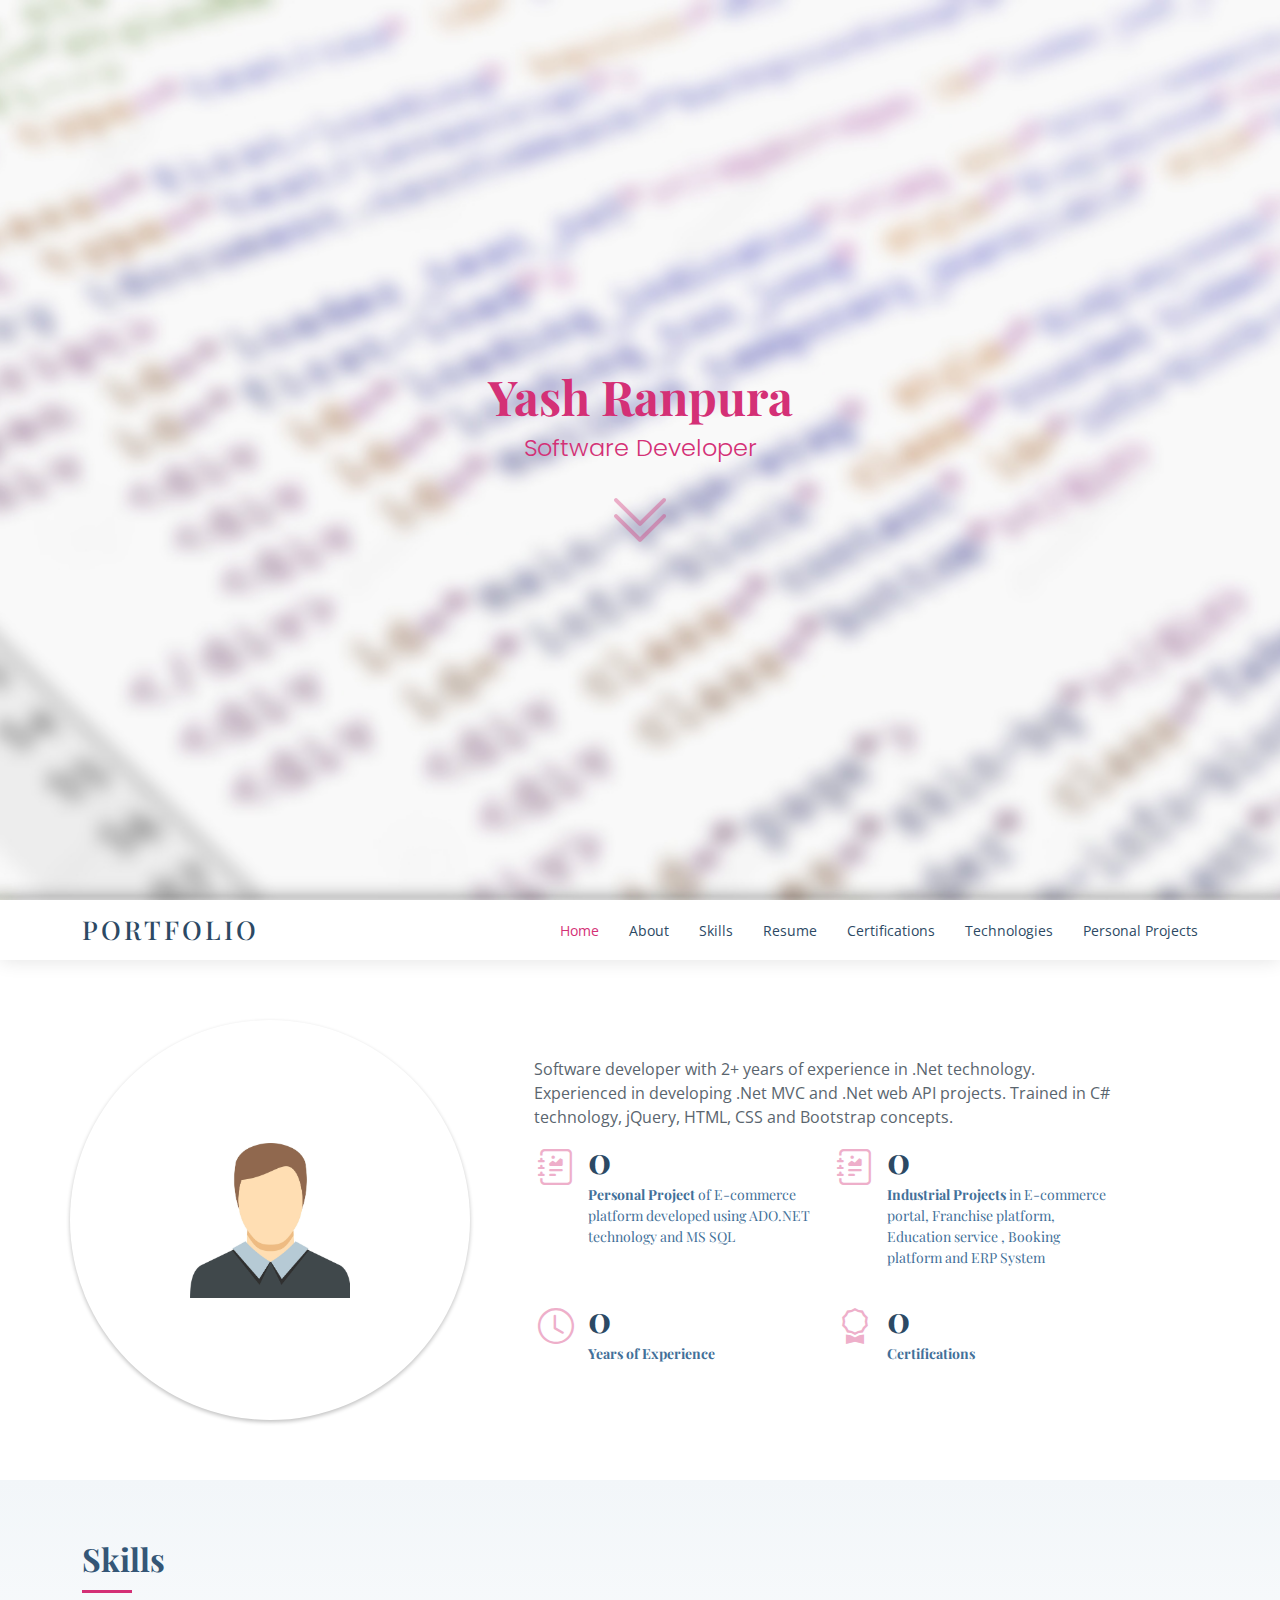
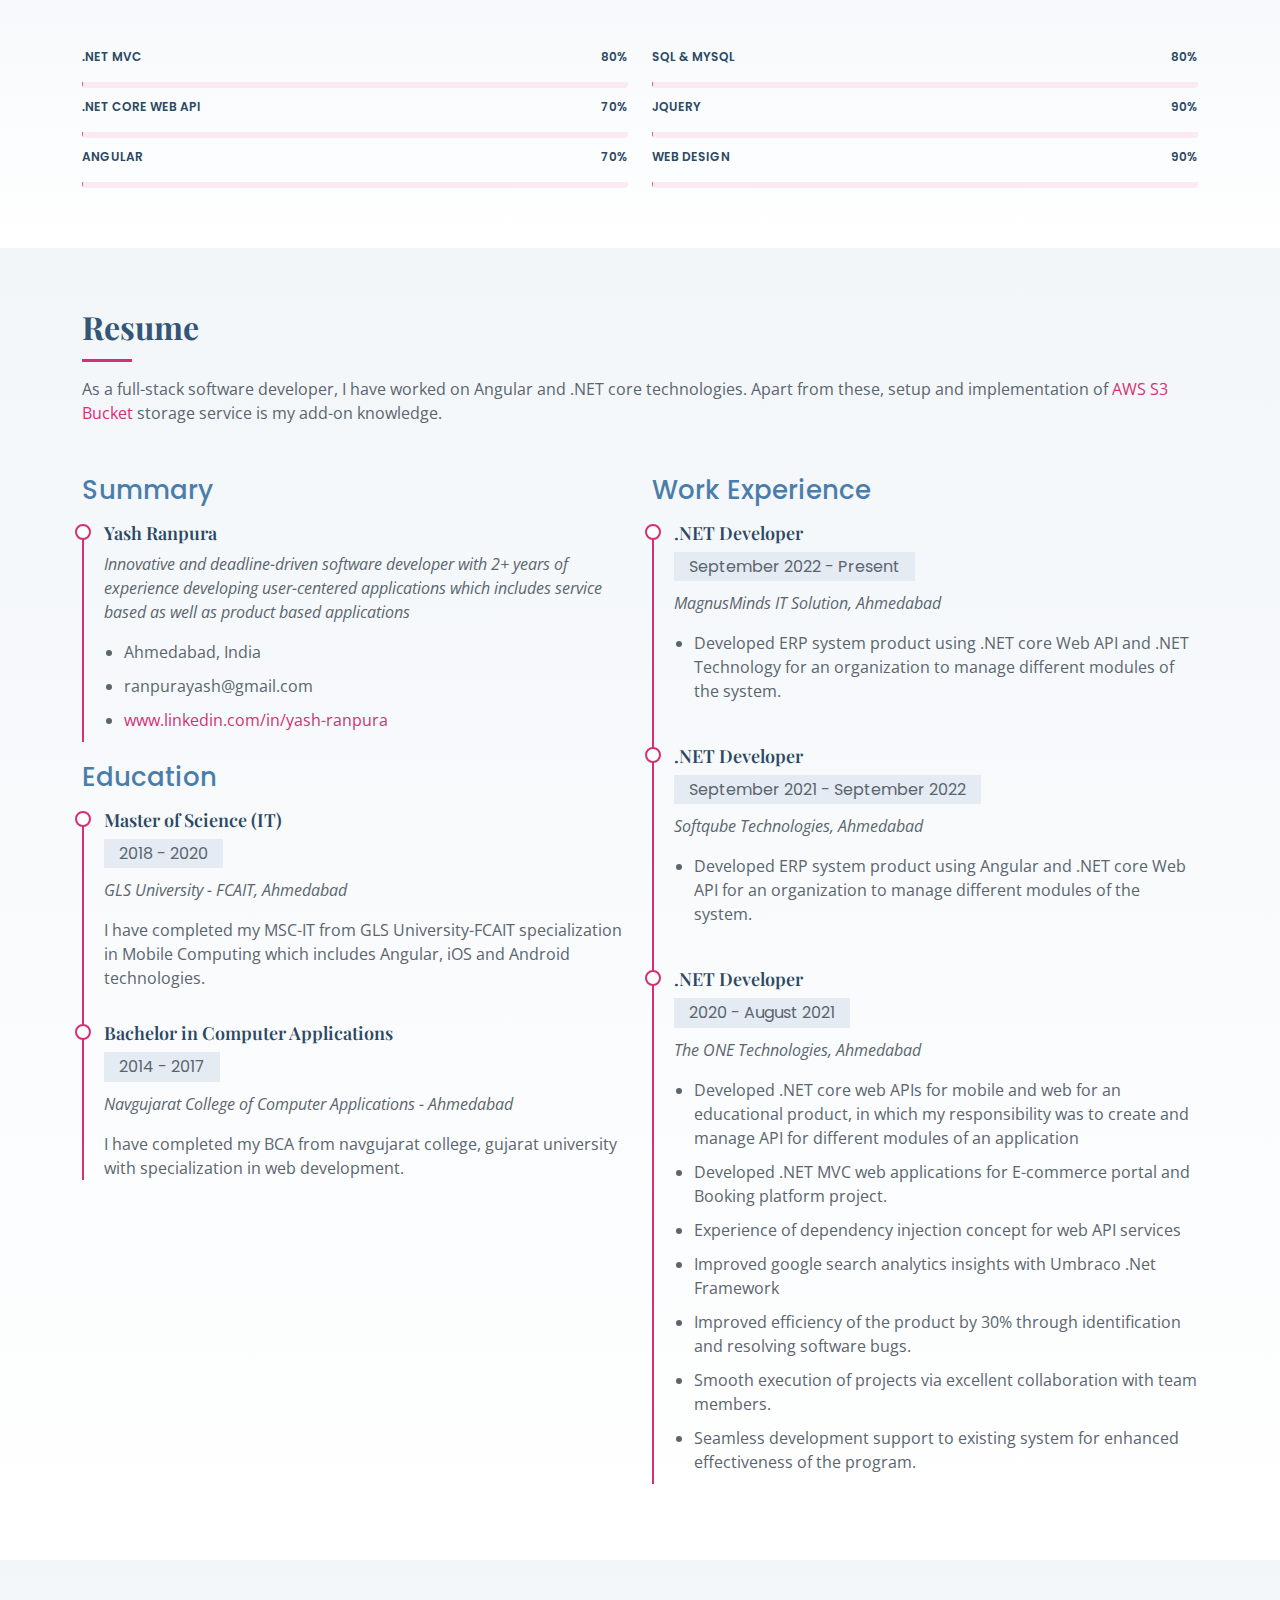
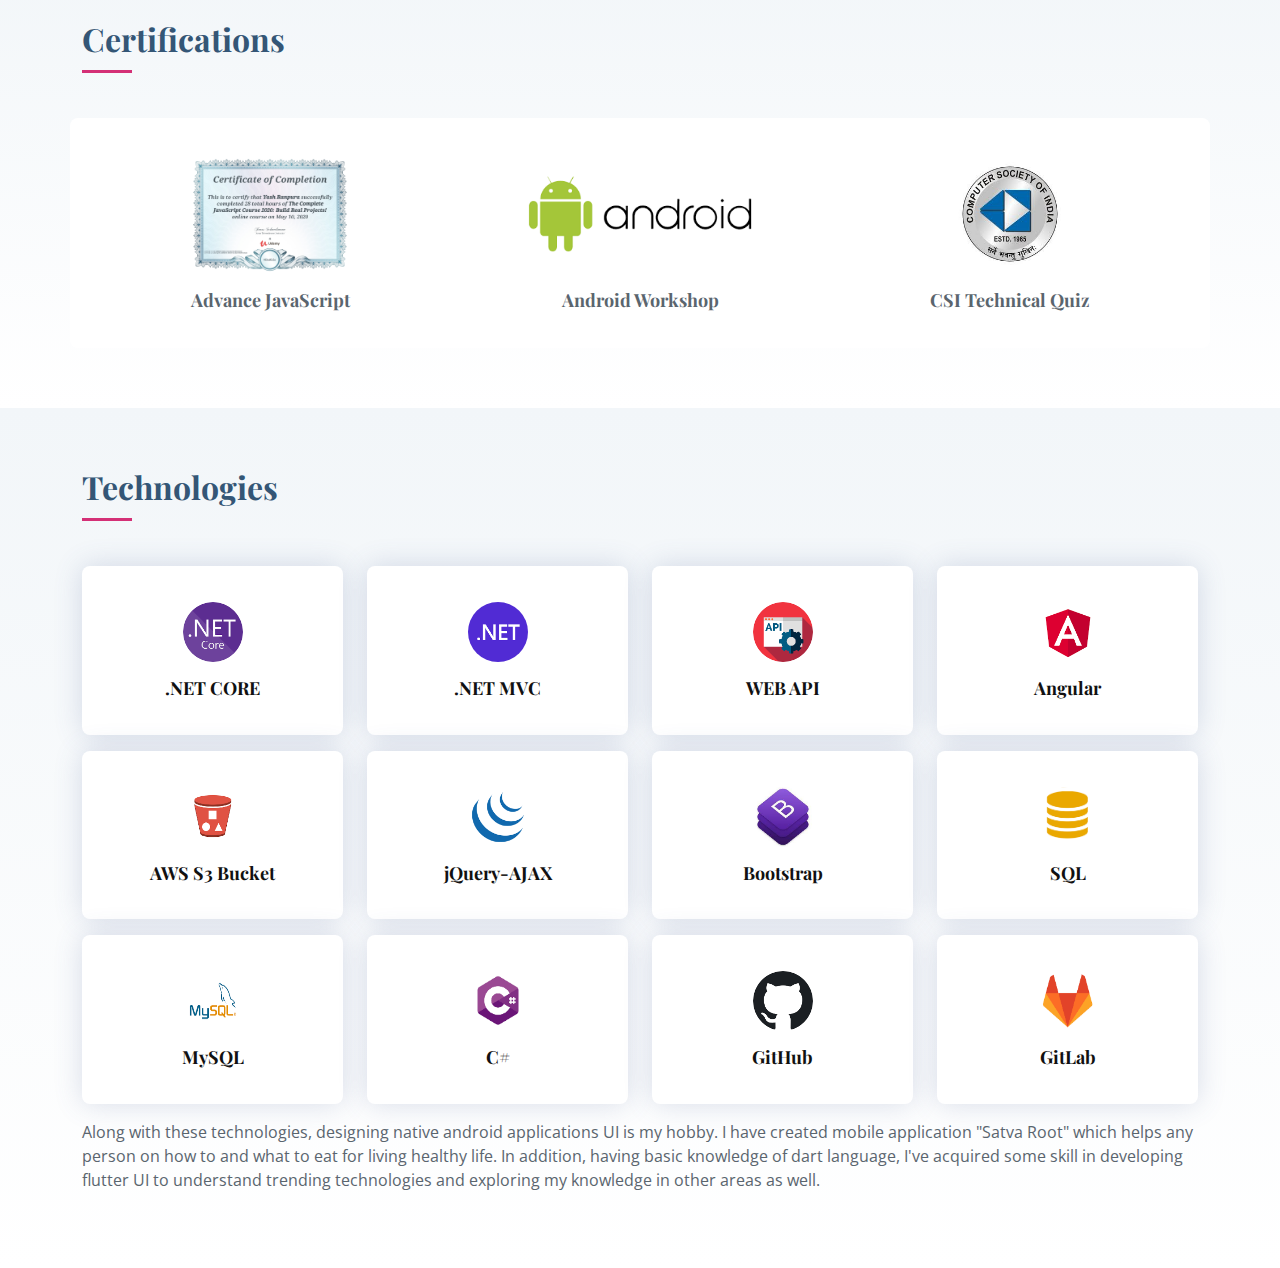
==== index.html @ 035c5293 "added alt tag" ====
<!DOCTYPE html>
<html lang="en">

<head>
  <meta charset="utf-8">
  <meta content="width=device-width, initial-scale=1.0" name="viewport">

  <title>Yash Ranpura | Software Engineer </title>
  <meta name="description" name="Yash Ranpura Portfolio">
  <meta name="keywords"
    content="yash ranpura, yash ranpura github, yash ranpura software engineer, yash ranpura linkedin, yash ranpura portfolio">

  <!-- Favicons -->
  <link href="assets/img/apple-touch-icon.png" rel="apple-touch-icon">

  <!-- Google Fonts -->
  <link
    href="https://fonts.googleapis.com/css?family=Open+Sans:300,300i,400,400i,600,600i,700,700i|Poppins:300,300i,400,400i,500,500i,600,600i,700,700i|Playfair+Display:400,400i,500,500i,600,600i,700,700i&subset=cyrillic"
    rel="stylesheet">

  <link href="assets/vendor/bootstrap/css/bootstrap.min.css" rel="stylesheet">
  <link href="assets/vendor/bootstrap-icons/bootstrap-icons.css" rel="stylesheet">
  <link href="assets/vendor/boxicons/css/boxicons.min.css" rel="stylesheet">
  <link href="assets/vendor/glightbox/css/glightbox.min.css" rel="stylesheet">
  <link href="assets/vendor/swiper/swiper-bundle.min.css" rel="stylesheet">
  <link href="assets/css/style.css" rel="stylesheet">

</head>

<body>

  <!-- ======= Hero Section ======= -->
  <section id="hero" class="d-flex flex-column align-items-center justify-content-center">
      <h1>Yash Ranpura</h1>
      <h2>Software Developer</h2>
      <a href="#about" class="btn-get-started scrollto"><i class="bi bi-chevron-double-down"></i></a>
  </section><!-- End Hero -->

  <!-- ======= Header ======= -->
  <header id="header" class="d-flex align-items-center">
    <div class="container d-flex align-items-center justify-content-between">

      <div class="logo">
        <h1><a href="index.html">Portfolio</a></h1>
        <!-- Uncomment below if you prefer to use an image logo -->
        <!-- <a href="index.html"><img src="assets/img/logo.png" alt="" class="img-fluid"></a>-->
      </div>

      <nav id="navbar" class="navbar">
        <ul>
          <li><a class="nav-link scrollto active" href="#hero">Home</a></li>
          <li><a class="nav-link scrollto" href="#about">About</a></li>
          <li><a class="nav-link scrollto" href="#skills">Skills</a></li>
          <li><a class="nav-link scrollto" href="#resume">Resume</a></li>
          <li><a class="nav-link scrollto" href="#certifications">Certifications</a></li>
          <li><a class="nav-link scrollto" href="#technologies">Technologies</a></li>
          <li><a class="nav-link scrollto" href="projects.html">Personal Projects</a></li>
          <!-- <li><a class="nav-link scrollto" href="#portfolio">Portfolio</a></li>
          <li><a class="nav-link scrollto" href="#contact">Contact</a></li> -->
        </ul>
        <i class="bi bi-list mobile-nav-toggle"></i>
      </nav>

    </div>
  </header>

  <main id="main">

    <!-- ======= About Section ======= -->
    <section id="about" class="about">
      <div class="container">

        <div class="row no-gutters">
          <div class="image col-xl-5 d-flex align-items-stretch justify-content-center justify-content-lg-start"></div>
          <div class="col-xl-7 ps-0 ps-lg-5 pe-lg-1 d-flex align-items-stretch">
            <div class="content d-flex flex-column justify-content-center">
              <!-- <h3>Voluptatem dignissimos provident quasi</h3> -->
              <p class="mx-3">
                Software developer with 2+ years of experience in .Net technology. Experienced in developing .Net MVC
                and .Net web API
                projects. Trained in C# technology, jQuery, HTML, CSS and Bootstrap concepts.
              </p>
              <div class="row mx-2">
                <div class="col-md-6 d-md-flex align-items-md-stretch">
                  <div class="count-box">
                    <i class="bi bi-journal-richtext"></i>
                    <span data-purecounter-start="0" data-purecounter-end="1" data-purecounter-duration="1"
                      class="purecounter"></span>
                    <p><strong>Personal Project</strong> of E-commerce platform developed using ADO.NET technology and
                      MS SQL</p>
                  </div>
                </div>

                <div class="col-md-6 d-md-flex align-items-md-stretch">
                  <div class="count-box">
                    <i class="bi bi-journal-richtext"></i>
                    <span data-purecounter-start="0" data-purecounter-end="8" data-purecounter-duration="1"
                      class="purecounter"></span>
                    <p><strong>Industrial Projects</strong> in E-commerce portal, Franchise platform, Education service
                      , Booking platform and ERP System
                    </p>
                  </div>
                </div>

                <div class="col-md-6 d-md-flex align-items-md-stretch">
                  <div class="count-box">
                    <i class="bi bi-clock"></i>
                    <span data-purecounter-start="0" data-purecounter-end="2" data-purecounter-duration="1"
                      class="purecounter"></span>
                    <p><strong>Years of Experience</strong></p>
                  </div>
                </div>

                <div class="col-md-6 d-md-flex align-items-md-stretch">
                  <div class="count-box">
                    <i class="bi bi-award"></i>
                    <span data-purecounter-start="0" data-purecounter-end="6" data-purecounter-duration="1"
                      class="purecounter"></span>
                    <p><strong>Certifications</strong></p>
                  </div>
                </div>
              </div>
            </div><!-- End .content-->
          </div>
        </div>

      </div>
    </section><!-- End About Section -->

    <!-- ======= Skills Section ======= -->
    <section id="skills" class="skills section-bg">
      <div class="container">

        <div class="section-title">
          <h2>Skills</h2>
        </div>

        <div class="row skills-content">

          <div class="col-lg-6">

            <div class="progress">
              <span class="skill">.NET MVC <i class="val">80%</i></span>
              <div class="progress-bar-wrap">
                <div class="progress-bar" role="progressbar" aria-valuenow="80" aria-valuemin="0" aria-valuemax="100">
                </div>
              </div>
            </div>

            <div class="progress">
              <span class="skill">.NET CORE WEB API <i class="val">70%</i></span>
              <div class="progress-bar-wrap">
                <div class="progress-bar" role="progressbar" aria-valuenow="70" aria-valuemin="0" aria-valuemax="100">
                </div>
              </div>
            </div>

            <div class="progress">
              <span class="skill">Angular <i class="val">70%</i></span>
              <div class="progress-bar-wrap">
                <div class="progress-bar" role="progressbar" aria-valuenow="70" aria-valuemin="0" aria-valuemax="100">
                </div>
              </div>
            </div>

          </div>

          <div class="col-lg-6">

            <div class="progress">
              <span class="skill">SQL & MYSQL <i class="val">80%</i></span>
              <div class="progress-bar-wrap">
                <div class="progress-bar" role="progressbar" aria-valuenow="80" aria-valuemin="0" aria-valuemax="100">
                </div>
              </div>
            </div>

            <div class="progress">
              <span class="skill">jQuery <i class="val">90%</i></span>
              <div class="progress-bar-wrap">
                <div class="progress-bar" role="progressbar" aria-valuenow="90" aria-valuemin="0" aria-valuemax="100">
                </div>
              </div>
            </div>

            <div class="progress">
              <span class="skill">Web Design <i class="val">90%</i></span>
              <div class="progress-bar-wrap">
                <div class="progress-bar" role="progressbar" aria-valuenow="90" aria-valuemin="0" aria-valuemax="100">
                </div>
              </div>
            </div>

          </div>

        </div>

      </div>
    </section><!-- End Skills Section -->

    <!-- ======= Resume Section ======= -->
    <section id="resume" class="resume section-bg">
      <div class="container">

        <div class="section-title">
          <h2>Resume</h2>
          <p>
            As a full-stack software developer, I have worked on Angular and .NET core technologies.
            Apart from these, setup
            and implementation of <span style="color: #d43076;">AWS S3 Bucket</span> storage service is my add-on
            knowledge.
          </p>
        </div>

        <div class="row">
          <div class="col-lg-6">
            <h3 class="resume-title">Summary</h3>
            <div class="resume-item pb-0">
              <h4>Yash Ranpura</h4>
              <p><em>Innovative and deadline-driven software developer with 2+ years of experience developing
                  user-centered applications which includes service based as well as product based applications</em></p>
              <ul>
                <li>Ahmedabad, India</li>
                <li>ranpurayash@gmail.com</li>
                <li><a href="https://linkedin.com/in/yash-ranpura" target="_blank">www.linkedin.com/in/yash-ranpura</a>
                </li>
              </ul>
              <!-- <em>
                Have a look at my project of E-commerce website. <a
                  href="https://gitlab.com/yash.ranpura28/ecommercesite" target="_blank"><u>View on GitLab</u></a></li>
              </em> -->
            </div>

            <h3 class="resume-title">Education</h3>
            <div class="resume-item">
              <h4>Master of Science (IT)</h4>
              <h5>2018 - 2020</h5>
              <p><em>GLS University - FCAIT, Ahmedabad</em></p>
              <p>
                I have completed my MSC-IT from GLS University-FCAIT specialization in Mobile Computing which includes
                Angular, iOS and Android technologies.
              </p>
            </div>
            <div class="resume-item">
              <h4>Bachelor in Computer Applications</h4>
              <h5>2014 - 2017</h5>
              <p><em>Navgujarat College of Computer Applications - Ahmedabad</em></p>
              <p>I have completed my BCA from navgujarat college, gujarat university with specialization in web
                development.</p>
            </div>
          </div>
          <div class="col-lg-6">
            <h3 class="resume-title">Work Experience</h3>
            <div class="resume-item">
              <h4>.NET Developer</h4>
              <h5>September 2022 - Present</h5>
              <p><em>MagnusMinds IT Solution, Ahmedabad</em></p>
              <p>
              <ul>
                <li>Developed ERP system product using .NET core Web API and .NET Technology for an organization to
                  manage different modules of the system.</li>
              </ul>
              </p>
            </div>
            <div class="resume-item">
              <h4>.NET Developer</h4>
              <h5>September 2021 - September 2022</h5>
              <p><em>Softqube Technologies, Ahmedabad</em></p>
              <p>
              <ul>
                <li>Developed ERP system product using Angular and .NET core Web API for an organization to manage
                  different modules of the system.</li>
              </ul>
              </p>
            </div>
            <div class="resume-item">
              <h4>.NET Developer</h4>
              <h5>2020 - August 2021</h5>
              <p><em>The ONE Technologies, Ahmedabad</em></p>
              <p>
              <ul>
                <li>Developed .NET core web APIs for mobile and web for an educational product, in which my
                  responsibility
                  was to create and manage API for different modules of an application</li>
                <li>
                  Developed .NET MVC web applications for E-commerce portal and Booking platform project.
                </li>
                <li>
                  Experience of dependency injection concept for web API services</li>
                <li>
                  Improved google search analytics insights with Umbraco .Net Framework
                </li>
                <li>
                  Improved efficiency of the product by 30% through identification and resolving software bugs.
                </li>
                <li>
                  Smooth execution of projects via excellent collaboration with team members.
                </li>
                <li>
                  Seamless development support to existing system for enhanced effectiveness of the program.
                </li>
              </ul>
              </p>
            </div>
          </div>
        </div>

      </div>
    </section><!-- End Resume Section -->

    <!-- ======= Certifications Section ======= -->
    <section id="certifications" class="services section-bg">
      <div class="container">
        <div class="section-title">
          <h2>Certifications</h2>
        </div>
        <div class="row icon-box">
          <div class="col-md-6 col-lg align-items-stretch mb-lg-0">
            <div class="mb-3">
              <div class="my-3">
                <img src="./assets/img/js-certificate.jpg" alt="js-certificate" height="120px" />
              </div>
              <h4 class="title">Advance JavaScript</h4>
            </div>
          </div>
          <div class="col-md-6 col-lg align-items-stretch mb-lg-0">
            <div class="mb-3">
              <div class="my-3">
                <img src="./assets/img/android.png" alt="android-certificate" height="120px" />
              </div>
              <h4 class="title">Android Workshop</h4>
            </div>
          </div>
          <div class="col-md-6 col-lg align-items-stretch mb-lg-0">
            <div class="mb-3">
              <div class="my-3">
                <img src="./assets/img/Csi_logo.jpg" alt="csi-certificate" height="120px" />
              </div>
              <h4 class="title">CSI Technical Quiz</h4>
            </div>
          </div>
        </div>
      </div>
    </section>

    <!-- ======= Technologies Section ======= -->
    <section id="technologies" class="services section-bg">
      <div class="container">

        <div class="section-title">
          <h2>Technologies</h2>
        </div>

        <div class="row">
          <div class="col-md-6 col-lg-3 align-items-stretch mb-lg-0">
            <div class="icon-box mb-3">
              <div class="my-3">
                <img src="./assets/img/icons/core.png" alt="core-logo" width="60px" height="60px" style="border-radius: 50%;" />
              </div>
              <h4 class="title"><a href="https://dotnet.microsoft.com/en-us/apps/aspnet" target="_blank">.NET CORE</a>
              </h4>
            </div>
          </div>

          <div class="col-md-6 col-lg-3 align-items-stretch mb-lg-0">
            <div class="icon-box mb-3">
              <div class="my-3">
                <img src="./assets/img/icons/mvc.jpg" alt="mvc-logo" width="60px" height="60px" style="border-radius: 50%;" />
              </div>
              <h4 class="title"><a href="https://dotnet.microsoft.com/en-us/apps/aspnet/mvc" target="_blank">.NET
                  MVC</a></h4>
            </div>
          </div>

          <div class="col-md-6 col-lg-3 align-items-stretch mb-lg-0">
            <div class="icon-box mb-3">
              <div class="my-3">
                <img src="./assets/img/icons/api.png" alt="api-logo" width="60px" height="60px" style="border-radius: 50%;" />
              </div>
              <h4 class="title"><a href="https://dotnet.microsoft.com/en-us/apps/aspnet/apis" target="_blank">WEB
                  API</a></h4>
            </div>
          </div>

          <div class="col-md-6 col-lg-3 align-items-stretch mb-lg-0">
            <div class="icon-box mb-3">
              <div class="my-3">
                <img src="./assets/img/icons/angular.png" alt="angular-logo" width="60px" height="60px" style="border-radius: 50%;" />
              </div>
              <h4 class="title"><a href="https://angular.io/" target="_blank">Angular</a></h4>
            </div>
          </div>

          <div class="col-md-6 col-lg-3 align-items-stretch mb-lg-0">
            <div class="icon-box mb-3">
              <div class="my-3">
                <img src="./assets/img/icons/s3.png" alt="s3-logo" width="60px" height="60px" style="border-radius: 50%;" />
              </div>
              <h4 class="title"><a href="https://aws.amazon.com/s3/" target="_blank">AWS S3 Bucket</a></h4>
            </div>
          </div>

          <div class="col-md-6 col-lg-3 align-items-stretch mb-lg-0">
            <div class="icon-box mb-3">
              <div class="my-3">
                <img src="./assets/img/icons/jquery.png" alt="jquery-logo" width="60px" height="60px" style="border-radius: 50%;" />
              </div>
              <h4 class="title"><a href="https://jquery.com/" target="_blank">jQuery-AJAX</a></h4>
            </div>
          </div>

          <div class="col-md-6 col-lg-3 align-items-stretch mb-lg-0">
            <div class="icon-box mb-3">
              <div class="my-3">
                <img src="./assets/img/icons/bootstrap.jpg" alt="bootstrap-logo" width="60px" height="60px" style="border-radius: 50%;" />
              </div>
              <h4 class="title"><a href="https://getbootstrap.com/" target="_blank">Bootstrap</a></h4>
            </div>
          </div>

          <div class="col-md-6 col-lg-3 align-items-stretch mb-lg-0">
            <div class="icon-box mb-3">
              <div class="my-3">
                <img src="./assets/img/icons/sql.png" width="60px" alt="sql-logo" height="60px" style="border-radius: 50%;" />
              </div>
              <h4 class="title"><a href="https://en.wikipedia.org/wiki/SQL" target="_blank">SQL</a></h4>
            </div>
          </div>

          <div class="col-md-6 col-lg-3 align-items-stretch mb-lg-0">
            <div class="icon-box mb-3">
              <div class="my-3">
                <img src="./assets/img/icons/mysql.png" alt="mysql-logo" width="60px" height="60px" style="border-radius: 50%;" />
              </div>
              <h4 class="title"><a href="https://www.mysql.com/" target="_blank">MySQL</a></h4>
            </div>
          </div>

          <div class="col-md-6 col-lg-3 align-items-stretch mb-lg-0">
            <div class="icon-box mb-3">
              <div class="my-3">
                <img src="./assets/img/icons/csharp.png" alt="csharp-logo" width="60px" height="60px" style="border-radius: 50%;" />
              </div>
              <h4 class="title"><a href="https://docs.microsoft.com/en-us/dotnet/csharp/" target="_blank">C#</a></h4>
            </div>
          </div>

          <div class="col-md-6 col-lg-3 align-items-stretch mb-lg-0">
            <div class="icon-box mb-3">
              <div class="my-3">
                <img src="./assets/img/icons/github.png" alt="github-logo" width="60px" height="60px" style="border-radius: 50%;" />
              </div>
              <h4 class="title"><a href="https://github.com/" target="_blank">GitHub</a></h4>
            </div>
          </div>

          <div class="col-md-6 col-lg-3 align-items-stretch mb-lg-0">
            <div class="icon-box mb-3">
              <div class="my-3">
                <img src="./assets/img/icons/gitlab.png" alt="gitlab-logo" width="60px" height="60px" style="border-radius: 50%;" />
              </div>
              <h4 class="title"><a href="https://about.gitlab.com/" target="_blank">GitLab</a></h4>
            </div>
          </div>

          <p>Along with these technologies, designing native android applications UI is my hobby. I have created mobile
            application "Satva Root" which helps any person on how to and what to eat for living healthy life. In
            addition, having basic knowledge of dart language, I've acquired some skill in developing flutter UI to
            understand trending technologies and
            exploring my
            knowledge in other areas as well.</p>

        </div>

      </div>
    </section><!-- End Services Section -->

    <!-- ======= Portfolio Section ======= -->
    <!-- <section id="portfolio" class="portfolio section-bg">
      <div class="container">

        <div class="section-title">
          <h2>Portfolio</h2>
          <p>Magnam dolores commodi suscipit. Necessitatibus eius consequatur ex aliquid fuga eum quidem. Sit sint
            consectetur velit. Quisquam quos quisquam cupiditate. Et nemo qui impedit suscipit alias ea. Quia fugiat sit
            in iste officiis commodi quidem hic quas.</p>
        </div>

        <div class="row">
          <div class="col-lg-12 d-flex justify-content-center">
            <ul id="portfolio-flters">
              <li data-filter="*" class="filter-active">All</li>
              <li data-filter=".filter-app">App</li>
              <li data-filter=".filter-card">Card</li>
              <li data-filter=".filter-web">Web</li>
            </ul>
          </div>
        </div>

        <div class="row portfolio-container">

          <div class="col-lg-4 col-md-6 portfolio-item filter-app">
            <div class="portfolio-wrap">
              <img src="assets/img/portfolio/portfolio-1.jpg" class="img-fluid" alt="">
              <div class="portfolio-info">
                <h4>App 1</h4>
                <p>App</p>
              </div>
              <div class="portfolio-links">
                <a href="assets/img/portfolio/portfolio-1.jpg" data-gallery="portfolioGallery"
                  class="portfolio-lightbox" title="App 1"><i class="bx bx-plus"></i></a>
                <a href="portfolio-details.html" title="More Details"><i class="bx bx-link"></i></a>
              </div>
            </div>
          </div>

          <div class="col-lg-4 col-md-6 portfolio-item filter-web">
            <div class="portfolio-wrap">
              <img src="assets/img/portfolio/portfolio-2.jpg" class="img-fluid" alt="">
              <div class="portfolio-info">
                <h4>Web 3</h4>
                <p>Web</p>
              </div>
              <div class="portfolio-links">
                <a href="assets/img/portfolio/portfolio-2.jpg" data-gallery="portfolioGallery"
                  class="portfolio-lightbox" title="Web 3"><i class="bx bx-plus"></i></a>
                <a href="portfolio-details.html" title="More Details"><i class="bx bx-link"></i></a>
              </div>
            </div>
          </div>

          <div class="col-lg-4 col-md-6 portfolio-item filter-app">
            <div class="portfolio-wrap">
              <img src="assets/img/portfolio/portfolio-3.jpg" class="img-fluid" alt="">
              <div class="portfolio-info">
                <h4>App 2</h4>
                <p>App</p>
              </div>
              <div class="portfolio-links">
                <a href="assets/img/portfolio/portfolio-3.jpg" data-gallery="portfolioGallery"
                  class="portfolio-lightbox" title="App 2"><i class="bx bx-plus"></i></a>
                <a href="portfolio-details.html" title="More Details"><i class="bx bx-link"></i></a>
              </div>
            </div>
          </div>

          <div class="col-lg-4 col-md-6 portfolio-item filter-card">
            <div class="portfolio-wrap">
              <img src="assets/img/portfolio/portfolio-4.jpg" class="img-fluid" alt="">
              <div class="portfolio-info">
                <h4>Card 2</h4>
                <p>Card</p>
              </div>
              <div class="portfolio-links">
                <a href="assets/img/portfolio/portfolio-4.jpg" data-gallery="portfolioGallery"
                  class="portfolio-lightbox" title="Card 2"><i class="bx bx-plus"></i></a>
                <a href="portfolio-details.html" title="More Details"><i class="bx bx-link"></i></a>
              </div>
            </div>
          </div>

          <div class="col-lg-4 col-md-6 portfolio-item filter-web">
            <div class="portfolio-wrap">
              <img src="assets/img/portfolio/portfolio-5.jpg" class="img-fluid" alt="">
              <div class="portfolio-info">
                <h4>Web 2</h4>
                <p>Web</p>
              </div>
              <div class="portfolio-links">
                <a href="assets/img/portfolio/portfolio-5.jpg" data-gallery="portfolioGallery"
                  class="portfolio-lightbox" title="Web 2"><i class="bx bx-plus"></i></a>
                <a href="portfolio-details.html" title="More Details"><i class="bx bx-link"></i></a>
              </div>
            </div>
          </div>

          <div class="col-lg-4 col-md-6 portfolio-item filter-app">
            <div class="portfolio-wrap">
              <img src="assets/img/portfolio/portfolio-6.jpg" class="img-fluid" alt="">
              <div class="portfolio-info">
                <h4>App 3</h4>
                <p>App</p>
              </div>
              <div class="portfolio-links">
                <a href="assets/img/portfolio/portfolio-6.jpg" data-gallery="portfolioGallery"
                  class="portfolio-lightbox" title="App 3"><i class="bx bx-plus"></i></a>
                <a href="portfolio-details.html" title="More Details"><i class="bx bx-link"></i></a>
              </div>
            </div>
          </div>

          <div class="col-lg-4 col-md-6 portfolio-item filter-card">
            <div class="portfolio-wrap">
              <img src="assets/img/portfolio/portfolio-7.jpg" class="img-fluid" alt="">
              <div class="portfolio-info">
                <h4>Card 1</h4>
                <p>Card</p>
              </div>
              <div class="portfolio-links">
                <a href="assets/img/portfolio/portfolio-7.jpg" data-gallery="portfolioGallery"
                  class="portfolio-lightbox" title="Card 1"><i class="bx bx-plus"></i></a>
                <a href="portfolio-details.html" title="More Details"><i class="bx bx-link"></i></a>
              </div>
            </div>
          </div>

          <div class="col-lg-4 col-md-6 portfolio-item filter-card">
            <div class="portfolio-wrap">
              <img src="assets/img/portfolio/portfolio-8.jpg" class="img-fluid" alt="">
              <div class="portfolio-info">
                <h4>Card 3</h4>
                <p>Card</p>
              </div>
              <div class="portfolio-links">
                <a href="assets/img/portfolio/portfolio-8.jpg" data-gallery="portfolioGallery"
                  class="portfolio-lightbox" title="Card 3"><i class="bx bx-plus"></i></a>
                <a href="portfolio-details.html" title="More Details"><i class="bx bx-link"></i></a>
              </div>
            </div>
          </div>

          <div class="col-lg-4 col-md-6 portfolio-item filter-web">
            <div class="portfolio-wrap">
              <img src="assets/img/portfolio/portfolio-9.jpg" class="img-fluid" alt="">
              <div class="portfolio-info">
                <h4>Web 3</h4>
                <p>Web</p>
              </div>
              <div class="portfolio-links">
                <a href="assets/img/portfolio/portfolio-9.jpg" data-gallery="portfolioGallery"
                  class="portfolio-lightbox" title="Web 3"><i class="bx bx-plus"></i></a>
                <a href="portfolio-details.html" title="More Details"><i class="bx bx-link"></i></a>
              </div>
            </div>
          </div>

        </div>

      </div>
    </section>-->
    <!-- End Portfolio Section  -->

    <!-- ======= Testimonials Section ======= -->
    <!-- <section id="testimonials" class="testimonials section-bg">
      <div class="container">

        <div class="section-title">
          <h2>Testimonials</h2>
          <p>Magnam dolores commodi suscipit. Necessitatibus eius consequatur ex aliquid fuga eum quidem. Sit sint
            consectetur velit. Quisquam quos quisquam cupiditate. Et nemo qui impedit suscipit alias ea. Quia fugiat sit
            in iste officiis commodi quidem hic quas.</p>
        </div>

        <div class="testimonials-slider swiper" data-aos="fade-up" data-aos-delay="100">
          <div class="swiper-wrapper">

            <div class="swiper-slide">
              <div class="testimonial-item">
                <p>
                  <i class="bx bxs-quote-alt-left quote-icon-left"></i>
                  Proin iaculis purus consequat sem cure digni ssim donec porttitora entum suscipit rhoncus. Accusantium
                  quam, ultricies eget id, aliquam eget nibh et. Maecen aliquam, risus at semper.
                  <i class="bx bxs-quote-alt-right quote-icon-right"></i>
                </p>
                <img src="assets/img/testimonials/testimonials-1.jpg" class="testimonial-img" alt="">
                <h3>Saul Goodman</h3>
                <h4>Ceo &amp; Founder</h4>
              </div>
            </div>

            <div class="swiper-slide">
              <div class="testimonial-item">
                <p>
                  <i class="bx bxs-quote-alt-left quote-icon-left"></i>
                  Export tempor illum tamen malis malis eram quae irure esse labore quem cillum quid cillum eram malis
                  quorum velit fore eram velit sunt aliqua noster fugiat irure amet legam anim culpa.
                  <i class="bx bxs-quote-alt-right quote-icon-right"></i>
                </p>
                <img src="assets/img/testimonials/testimonials-2.jpg" class="testimonial-img" alt="">
                <h3>Sara Wilsson</h3>
                <h4>Designer</h4>
              </div>
            </div>

            <div class="swiper-slide">
              <div class="testimonial-item">
                <p>
                  <i class="bx bxs-quote-alt-left quote-icon-left"></i>
                  Enim nisi quem export duis labore cillum quae magna enim sint quorum nulla quem veniam duis minim
                  tempor labore quem eram duis noster aute amet eram fore quis sint minim.
                  <i class="bx bxs-quote-alt-right quote-icon-right"></i>
                </p>
                <img src="assets/img/testimonials/testimonials-3.jpg" class="testimonial-img" alt="">
                <h3>Jena Karlis</h3>
                <h4>Store Owner</h4>
              </div>
            </div>

            <div class="swiper-slide">
              <div class="testimonial-item">
                <p>
                  <i class="bx bxs-quote-alt-left quote-icon-left"></i>
                  Fugiat enim eram quae cillum dolore dolor amet nulla culpa multos export minim fugiat minim velit
                  minim dolor enim duis veniam ipsum anim magna sunt elit fore quem dolore labore illum veniam.
                  <i class="bx bxs-quote-alt-right quote-icon-right"></i>
                </p>
                <img src="assets/img/testimonials/testimonials-4.jpg" class="testimonial-img" alt="">
                <h3>Matt Brandon</h3>
                <h4>Freelancer</h4>
              </div>
            </div>\

            <div class="swiper-slide">
              <div class="testimonial-item">
                <p>
                  <i class="bx bxs-quote-alt-left quote-icon-left"></i>
                  Quis quorum aliqua sint quem legam fore sunt eram irure aliqua veniam tempor noster veniam enim culpa
                  labore duis sunt culpa nulla illum cillum fugiat legam esse veniam culpa fore nisi cillum quid.
                  <i class="bx bxs-quote-alt-right quote-icon-right"></i>
                </p>
                <img src="assets/img/testimonials/testimonials-5.jpg" class="testimonial-img" alt="">
                <h3>John Larson</h3>
                <h4>Entrepreneur</h4>
              </div>
            </div>

          </div>
          <div class="swiper-pagination"></div>
        </div>

      </div>
    </section> -->

    <!-- ======= Contact Section ======= -->
    <!-- <section id="contact" class="contact section-bg">
      <div class="container">

        <div class="section-title">
          <h2>Contact</h2>
          <p>Magnam dolores commodi suscipit. Necessitatibus eius consequatur ex aliquid fuga eum quidem. Sit sint
            consectetur velit. Quisquam quos quisquam cupiditate. Et nemo qui impedit suscipit alias ea. Quia fugiat sit
            in iste officiis commodi quidem hic quas.</p>
        </div>

        <div class="row">

          <div class="col-lg-4 col-md-4">
            <div class="contact-about">
              <h3>Lonely</h3>
              <p>Cras fermentum odio eu feugiat. Justo eget magna fermentum iaculis eu non diam phasellus. Scelerisque
                felis imperdiet proin fermentum leo. Amet volutpat consequat mauris nunc congue.</p>
              <div class="social-links">
                <a href="#" class="twitter"><i class="bi bi-twitter"></i></a>
                <a href="#" class="facebook"><i class="bi bi-facebook"></i></a>
                <a href="#" class="instagram"><i class="bi bi-instagram"></i></a>
                <a href="#" class="linkedin"><i class="bi bi-linkedin"></i></a>
              </div>
            </div>
          </div>

          <div class="col-lg-3 col-md-4">
            <div class="info">
              <div class="d-flex align-items-center">
                <i class="bi bi-geo-alt"></i>
                <p>A108 Adam Street<br>New York, NY 535022</p>
              </div>

              <div class="d-flex align-items-center mt-4">
                <i class="bi bi-envelope"></i>
                <p>info@example.com</p>
              </div>

              <div class="d-flex align-items-center mt-4">
                <i class="bi bi-phone"></i>
                <p>+1 5589 55488 55s</p>
              </div>

            </div>
          </div>

          <div class="col-lg-5 col-md-8">
            <form action="forms/contact.php" method="post" role="form" class="php-email-form">
              <div class="form-group">
                <input type="text" name="name" class="form-control" id="name" placeholder="Your Name" required>
              </div>
              <div class="form-group mt-3">
                <input type="email" class="form-control" name="email" id="email" placeholder="Your Email" required>
              </div>
              <div class="form-group mt-3">
                <input type="text" class="form-control" name="subject" id="subject" placeholder="Subject" required>
              </div>
              <div class="form-group mt-3">
                <textarea class="form-control" name="message" rows="5" placeholder="Message" required></textarea>
              </div>
              <div class="my-3">
                <div class="loading">Loading</div>
                <div class="error-message"></div>
                <div class="sent-message">Your message has been sent. Thank you!</div>
              </div>
              <div class="text-center"><button type="submit">Send Message</button></div>
            </form>
          </div>

        </div>

      </div>
    </section> -->
    <!-- End Contact Section -->


  </main><!-- End #main -->

  <a href="#" class="back-to-top d-flex align-items-center justify-content-center"><i
      class="bi bi-arrow-up-short"></i></a>

  <!-- Vendor JS Files -->
  <script src="assets/vendor/purecounter/purecounter.js"></script>
  <script src="assets/vendor/bootstrap/js/bootstrap.bundle.min.js"></script>
  <script src="assets/vendor/glightbox/js/glightbox.min.js"></script>
  <script src="assets/vendor/isotope-layout/isotope.pkgd.min.js"></script>
  <script src="assets/vendor/swiper/swiper-bundle.min.js"></script>
  <script src="assets/vendor/waypoints/noframework.waypoints.js"></script>
  <script src="assets/vendor/php-email-form/validate.js"></script>

  <!-- Template Main JS File -->
  <script src="assets/js/main.js"></script>

</body>

</html>
---- assets/css/style.css ----
body {
  font-family: "Open Sans", sans-serif;
  color: #5a656e;
}

* {
  -webkit-touch-callout: none; /* iOS Safari */
    -webkit-user-select: none; /* Safari */
     -khtml-user-select: none; /* Konqueror HTML */
       -moz-user-select: none; /* Old versions of Firefox */
        -ms-user-select: none; /* Internet Explorer/Edge */
            user-select: none; /* Non-prefixed version, currently
                                  supported by Chrome, Edge, Opera and Firefox */
}

.img-ecommerce img{
  border-radius: 7px;
  border-color: #d43076;
  border:1px solid silver;
  box-shadow: 0px 2px 4px grey;
}

#certifications .icon-box{
  box-shadow: none;
}

a {
  color: #d43076;
  text-decoration: none;
}

a:hover {
  color: #dd5a92;
  text-decoration: none;
}

h1,
h2,
h3,
h4,
h5,
h6 {
  font-family: "Playfair Display", serif;
}

/*--------------------------------------------------------------
# Back to top button
--------------------------------------------------------------*/
.back-to-top {
  position: fixed;
  visibility: hidden;
  opacity: 0;
  right: 15px;
  bottom: 15px;
  z-index: 9999;
  background: #d43076;
  width: 40px;
  height: 40px;
  border-radius: 50px;
  transition: all 0.4s;
}

.back-to-top i {
  font-size: 24px;
  color: #fff;
  line-height: 0;
}

.back-to-top:hover {
  background: #db528c;
  color: #fff;
}

.back-to-top.active {
  visibility: visible;
  opacity: 1;
}

/*--------------------------------------------------------------
# Header
--------------------------------------------------------------*/
#header {
  transition: all 0.5s;
  z-index: 997;
  transition: all 0.5s;
  height: 60px;
  background: #fff;
  box-shadow: 0px 0px 20px 0px rgba(0, 0, 0, 0.12);
}

#header .logo h1 {
  font-size: 26px;
  margin: 0;
  padding: 6px 0;
  line-height: 1;
  font-weight: 500;
  letter-spacing: 3px;
  text-transform: uppercase;
}

#header .logo h1 a,
#header .logo h1 a:hover {
  color: #2c4964;
  text-decoration: none;
}

#header .logo img {
  padding: 0;
  margin: 0;
  max-height: 40px;
}

.scrolled-offset {
  margin-top: 60px;
}

/*--------------------------------------------------------------
# Navigation Menu
--------------------------------------------------------------*/
/**
* Desktop Navigation 
*/
.navbar {
  padding: 0;
}

.navbar ul {
  margin: 0;
  padding: 0;
  display: flex;
  list-style: none;
  align-items: center;
}

.navbar li {
  position: relative;
}

.navbar a,
.navbar a:focus {
  display: flex;
  align-items: center;
  justify-content: space-between;
  padding: 10px 0 10px 30px;
  font-size: 14px;
  color: #2c4964;
  white-space: nowrap;
  transition: 0.3s;
}

.navbar a i,
.navbar a:focus i {
  font-size: 12px;
  line-height: 0;
  margin-left: 5px;
}

.navbar a:hover,
.navbar .active,
.navbar .active:focus,
.navbar li:hover>a {
  color: #d43076;
}

.navbar .dropdown ul {
  display: block;
  position: absolute;
  left: 14px;
  top: 100%;
  margin: 0;
  padding: 10px 0;
  z-index: 99;
  opacity: 0;
  visibility: hidden;
  background: #fff;
  box-shadow: 0px 0px 30px rgba(127, 137, 161, 0.25);
  transition: 0.3s;
  border-radius: 4px;
}

.navbar .dropdown ul li {
  min-width: 200px;
}

.navbar .dropdown ul a {
  padding: 10px 20px;
  text-transform: none;
}

.navbar .dropdown ul a i {
  font-size: 12px;
}

.navbar .dropdown ul a:hover,
.navbar .dropdown ul .active:hover,
.navbar .dropdown ul li:hover>a {
  color: #d43076;
}

.navbar .dropdown:hover>ul {
  opacity: 1;
  visibility: visible;
}

.navbar .dropdown .dropdown ul {
  top: 0;
  left: calc(100% - 30px);
  visibility: hidden;
}

.navbar .dropdown .dropdown:hover>ul {
  opacity: 1;
  top: 0;
  left: 100%;
  visibility: visible;
}

@media (max-width: 1366px) {
  .navbar .dropdown .dropdown ul {
    left: -90%;
  }

  .navbar .dropdown .dropdown:hover>ul {
    left: -100%;
  }
}

/**
* Mobile Navigation 
*/
.mobile-nav-toggle {
  color: #2c4964;
  font-size: 28px;
  cursor: pointer;
  display: none;
  line-height: 0;
  transition: 0.5s;
}

.mobile-nav-toggle.bi-x {
  color: #fff;
}

@media (max-width: 991px) {
  .mobile-nav-toggle {
    display: block;
  }

  .navbar ul {
    display: none;
  }
}

.navbar-mobile {
  position: fixed;
  overflow: hidden;
  top: 0;
  right: 0;
  left: 0;
  bottom: 0;
  background: rgba(13, 21, 29, 0.6);
  transition: 0.3s;
  z-index: 998;
}

.navbar-mobile .mobile-nav-toggle {
  position: absolute;
  top: 15px;
  right: 15px;
}

.navbar-mobile ul {
  display: block;
  position: absolute;
  top: 55px;
  right: 15px;
  bottom: 15px;
  left: 15px;
  padding: 10px 0;
  border-radius: 10px;
  background-color: #fff;
  overflow-y: auto;
  transition: 0.3s;
}

.navbar-mobile a,
.navbar-mobile a:focus {
  padding: 10px 20px;
  font-size: 15px;
  color: #2c4964;
}

.navbar-mobile a:hover,
.navbar-mobile .active,
.navbar-mobile li:hover>a {
  color: #d43076;
}

.navbar-mobile .getstarted,
.navbar-mobile .getstarted:focus {
  margin: 15px;
}

.navbar-mobile .dropdown ul {
  position: static;
  display: none;
  margin: 10px 20px;
  padding: 10px 0;
  z-index: 99;
  opacity: 1;
  visibility: visible;
  background: #fff;
  box-shadow: 0px 0px 30px rgba(127, 137, 161, 0.25);
}

.navbar-mobile .dropdown ul li {
  min-width: 200px;
}

.navbar-mobile .dropdown ul a {
  padding: 10px 20px;
}

.navbar-mobile .dropdown ul a i {
  font-size: 12px;
}

.navbar-mobile .dropdown ul a:hover,
.navbar-mobile .dropdown ul .active:hover,
.navbar-mobile .dropdown ul li:hover>a {
  color: #d43076;
}

.navbar-mobile .dropdown>.dropdown-active {
  display: block;
}

/*--------------------------------------------------------------
# Hero Section
--------------------------------------------------------------*/
#hero {
  width: 100%;
  height: 100vh;
  background: url("../img/code-banner-2.jpg") top center;
  background-size: cover;
  padding: 0 15px;
}

#hero h1 {
  margin: 0 0 10px 0;
  font-size: 48px;
  font-weight: 700;
  line-height: 56px;
  color: #d43076;
}

#hero h2 {
  color: #d43076;
  margin-bottom: 10px;
  font-size: 24px;
  font-weight: 300;
  font-family: "Poppins", sans-serif;
}

#hero .btn-get-started {
  font-size: 64px;
  transition: 0.5s;
  color: #d430775f;
  height: 60px;
}

#hero .btn-get-started:hover {
  padding-top: 10px;
  color: #d43076;
}

@media (min-width: 1024px) {
  #hero {
    background-attachment: fixed;
  }
}

@media (max-width: 768px) {
  #hero h1 {
    font-size: 28px;
    line-height: 36px;
  }

  #hero h2 {
    font-size: 18px;
    line-height: 24px;
    margin-bottom: 30px;
  }
}

/*--------------------------------------------------------------
# Sections General
--------------------------------------------------------------*/
section {
  padding: 60px 0;
}

.section-bg {
  background: linear-gradient(180deg, #f2f6f9 0%, #fff 100%);
}

.section-title {
  padding-bottom: 30px;
}

.section-title h2 {
  font-size: 32px;
  font-weight: bold;
  margin-bottom: 15px;
  padding-bottom: 15px;
  position: relative;
  color: #345676;
}

.section-title h2::after {
  content: "";
  position: absolute;
  display: block;
  width: 50px;
  height: 3px;
  background: #d43076;
  bottom: 0;
  left: 0;
}

.section-title p {
  margin-bottom: 0;
}

/*--------------------------------------------------------------
# Breadcrumbs
--------------------------------------------------------------*/
.breadcrumbs {
  padding: 15px 0;
  background-color: #fcf2f7;
  min-height: 40px;
}

.breadcrumbs h2 {
  font-size: 24px;
  font-weight: 300;
}

.breadcrumbs ol {
  display: flex;
  flex-wrap: wrap;
  list-style: none;
  padding: 0;
  margin: 0;
  font-size: 14px;
}

.breadcrumbs ol li+li {
  padding-left: 10px;
}

.breadcrumbs ol li+li::before {
  display: inline-block;
  padding-right: 10px;
  color: #6c757d;
  content: "/";
}

@media (max-width: 768px) {
  .breadcrumbs .d-flex {
    display: block !important;
  }

  .breadcrumbs ol {
    display: block;
  }

  .breadcrumbs ol li {
    display: inline-block;
  }
}

/*--------------------------------------------------------------
# About
--------------------------------------------------------------*/
.about .content {
  padding: 30px 0;
}

.about .content h3 {
  font-weight: 500;
  font-size: 34px;
  color: #2c4964;
}

.about .content p {
  margin-bottom: 0;
}

.about .content .count-box {
  padding: 20px 0;
  width: 100%;
}

.about .content .count-box i {
  display: block;
  font-size: 36px;
  color: #eeafca;
  float: left;
  line-height: 0;
}

.about .content .count-box span {
  font-size: 36px;
  line-height: 20px;
  display: block;
  font-weight: 700;
  color: #2c4964;
  margin-left: 50px;
  font-family: "Playfair Display", serif;
}

.about .content .count-box p {
  padding: 15px 0 0 0;
  margin: 0 0 0 50px;
  font-family: "Playfair Display", serif;
  font-size: 14px;
  color: #437099;
}

.about .content .count-box a {
  font-weight: 600;
  display: block;
  margin-top: 20px;
  color: #437099;
  font-size: 15px;
  font-family: "Poppins", sans-serif;
  transition: ease-in-out 0.3s;
}

.about .content .count-box a:hover {
  color: #6b96be;
}

.about .image {
  background: url("../img/person-card.jpg") center center no-repeat;
  background-size: 40%;
  min-height: 400px;
  width: 400px;
  box-shadow: 0px 2px 4px silver;
  border-radius: 50%;
  /* background-color: rgba(212, 48, 119, 0.058); */
  background-blend-mode: multiply;
}

@media (max-width: 991px) {
  .about .image {
    text-align: center;
  }

  .about .image img {
    max-width: 80%;
  }
}

@media (max-width: 667px) {
  .about .image img {
    max-width: 100%;
  }
}

/*--------------------------------------------------------------
# Skills
--------------------------------------------------------------*/
.skills .progress {
  height: 50px;
  display: block;
  background: none;
}

.skills .progress .skill {
  padding: 10px 0;
  margin: 0 0 6px 0;
  text-transform: uppercase;
  display: block;
  font-weight: 600;
  font-family: "Poppins", sans-serif;
  color: #2c4964;
}

.skills .progress .skill .val {
  float: right;
  font-style: normal;
}

.skills .progress-bar-wrap {
  background: #fbeaf1;
}

.skills .progress-bar {
  width: 1px;
  height: 10px;
  transition: 0.9s;
  background-color: #dd5a92;
}

/*--------------------------------------------------------------
# Resume
--------------------------------------------------------------*/
.resume .resume-title {
  font-size: 26px;
  font-weight: 500;
  margin-top: 20px;
  margin-bottom: 20px;
  color: #4b7dab;
  font-family: "Poppins", sans-serif;
}

.resume .resume-item {
  padding: 0 0 20px 20px;
  margin-top: -2px;
  border-left: 2px solid #d43076;
  position: relative;
}

.resume .resume-item h4 {
  line-height: 18px;
  font-size: 18px;
  font-weight: 600;
  color: #2c4964;
  margin-bottom: 10px;
}

.resume .resume-item h5 {
  font-size: 16px;
  background: #e4ebf3;
  padding: 5px 15px;
  display: inline-block;
  font-weight: 400;
  margin-bottom: 10px;
  font-family: "Poppins", sans-serif;
}

.resume .resume-item ul {
  padding-left: 20px;
}

.resume .resume-item ul li {
  padding-bottom: 10px;
}

.resume .resume-item:last-child {
  padding-bottom: 0;
}

.resume .resume-item::before {
  content: "";
  position: absolute;
  width: 16px;
  height: 16px;
  border-radius: 50px;
  left: -9px;
  top: 0;
  background: #fff;
  border: 2px solid #d43076;
}

/*--------------------------------------------------------------
# Services
--------------------------------------------------------------*/
.services .icon-box {
  padding: 20px 15px;
  position: relative;
  overflow: hidden;
  background: #fff;
  box-shadow: 0 0 29px 0 rgba(68, 88, 144, 0.2);
  transition: all 0.3s ease-in-out;
  border-radius: 8px;
  text-align: center;
  z-index: 1;
}

.services .icon-box::before {
  content: "";
  position: absolute;
  top: 0;
  left: 0;
  right: 0;
  height: 0;
  transition: ease-in-out 0.3s;
  z-index: -1;
}

.services .icon-box:hover::before {
  /* background: rgba(150, 150, 150, 0.275); */
  height: 100%;
  border-radius: 0px;
}

.services .icon {
  margin: 0 auto 30px auto;
  padding-top: 10px;
  display: inline-block;
  text-align: center;
  border-radius: 50%;
  width: 60px;
  height: 60px;
  background: #d43076;
  transition: all 0.3s ease-in-out;
}

.services .icon i {
  font-size: 36px;
  line-height: 1;
  color: #fff;
}

.services .title {
  font-weight: 700;
  margin-bottom: 15px;
  font-size: 18px;
}

.services .title a {
  color: #111;
}

.services .description {
  font-size: 15px;
  line-height: 24px;
  margin-bottom: 0;
}

.services .icon-box:hover .icon {
  background: #fff;
}

.services .icon-box:hover .icon i {
  color: #d43076;
}

@media (max-width: 768px) {
  .services .icon-box::before {
    bottom: 60%;
  }
}

/*--------------------------------------------------------------
# Portfolio
--------------------------------------------------------------*/
.portfolio .portfolio-item {
  margin-bottom: 30px;
}

.portfolio #portfolio-flters {
  padding: 0;
  margin: 0 auto 35px auto;
  list-style: none;
  text-align: center;
  background: #fff;
  border-radius: 50px;
  padding: 2px 15px;
  box-shadow: 0px 2px 15px rgba(0, 0, 0, 0.08);
}

.portfolio #portfolio-flters li {
  cursor: pointer;
  display: inline-block;
  padding: 10px 15px 8px 15px;
  font-size: 14px;
  font-weight: 600;
  line-height: 1;
  text-transform: uppercase;
  color: #5a656e;
  margin-bottom: 5px;
  transition: all 0.3s ease-in-out;
}

.portfolio #portfolio-flters li:hover,
.portfolio #portfolio-flters li.filter-active {
  color: #d43076;
}

.portfolio #portfolio-flters li:last-child {
  margin-right: 0;
}

.portfolio .portfolio-wrap {
  transition: 0.3s;
  position: relative;
  overflow: hidden;
  z-index: 1;
}

.portfolio .portfolio-wrap::before {
  content: "";
  background: rgba(44, 73, 100, 0.6);
  position: absolute;
  left: 30px;
  right: 30px;
  top: 30px;
  bottom: 30px;
  transition: all ease-in-out 0.3s;
  z-index: 2;
  opacity: 0;
}

.portfolio .portfolio-wrap .portfolio-info {
  opacity: 0;
  position: absolute;
  top: 10%;
  left: 0;
  right: 0;
  text-align: center;
  z-index: 3;
  transition: all ease-in-out 0.3s;
}

.portfolio .portfolio-wrap .portfolio-info h4 {
  font-size: 20px;
  color: #fff;
  font-weight: 600;
}

.portfolio .portfolio-wrap .portfolio-info p {
  color: #ffffff;
  font-size: 14px;
  text-transform: uppercase;
}

.portfolio .portfolio-wrap .portfolio-links {
  opacity: 0;
  left: 0;
  right: 0;
  bottom: 10%;
  text-align: center;
  z-index: 3;
  position: absolute;
  transition: all ease-in-out 0.3s;
}

.portfolio .portfolio-wrap .portfolio-links a {
  color: #fff;
  margin: 0 2px;
  font-size: 28px;
  display: inline-block;
  transition: 0.3s;
}

.portfolio .portfolio-wrap .portfolio-links a:hover {
  color: #e684ae;
}

.portfolio .portfolio-wrap:hover::before {
  top: 0;
  left: 0;
  right: 0;
  bottom: 0;
  opacity: 1;
}

.portfolio .portfolio-wrap:hover .portfolio-info {
  opacity: 1;
  top: calc(50% - 48px);
}

.portfolio .portfolio-wrap:hover .portfolio-links {
  opacity: 1;
  bottom: calc(50% - 50px);
}

/*--------------------------------------------------------------
# Portfolio Details
--------------------------------------------------------------*/
.portfolio-details {
  padding-top: 40px;
}

.portfolio-details .portfolio-details-slider img {
  width: 100%;
}

.portfolio-details .portfolio-details-slider .swiper-pagination {
  margin-top: 20px;
  position: relative;
}

.portfolio-details .portfolio-details-slider .swiper-pagination .swiper-pagination-bullet {
  width: 12px;
  height: 12px;
  background-color: #fff;
  opacity: 1;
  border: 1px solid #d43076;
}

.portfolio-details .portfolio-details-slider .swiper-pagination .swiper-pagination-bullet-active {
  background-color: #d43076;
}

.portfolio-details .portfolio-info {
  padding: 30px;
  box-shadow: 0px 0 30px rgba(44, 73, 100, 0.08);
}

.portfolio-details .portfolio-info h3 {
  font-size: 22px;
  font-weight: 700;
  margin-bottom: 20px;
  padding-bottom: 20px;
  border-bottom: 1px solid #eee;
}

.portfolio-details .portfolio-info ul {
  list-style: none;
  padding: 0;
  font-size: 15px;
}

.portfolio-details .portfolio-info ul li+li {
  margin-top: 10px;
}

.portfolio-details .portfolio-description {
  padding-top: 30px;
}

.portfolio-details .portfolio-description h2 {
  font-size: 26px;
  font-weight: 700;
  margin-bottom: 20px;
}

.portfolio-details .portfolio-description p {
  padding: 0;
}

/*--------------------------------------------------------------
# Testimonials
--------------------------------------------------------------*/
.testimonials .testimonials-carousel,
.testimonials .testimonials-slider {
  overflow: hidden;
}

.testimonials .testimonial-item {
  box-sizing: content-box;
  min-height: 320px;
}

.testimonials .testimonial-item .testimonial-img {
  width: 90px;
  border-radius: 50%;
  margin: -40px 0 0 40px;
  position: relative;
  z-index: 2;
  border: 6px solid #fff;
  box-shadow: 0px 5px 15px rgba(0, 0, 0, 0.1);
}

.testimonials .testimonial-item h3 {
  font-size: 18px;
  font-weight: bold;
  margin: 10px 0 5px 45px;
  color: #2c4964;
}

.testimonials .testimonial-item h4 {
  font-size: 14px;
  color: #6b96be;
  margin: 0 0 0 45px;
}

.testimonials .testimonial-item .quote-icon-left,
.testimonials .testimonial-item .quote-icon-right {
  color: #f7d9e6;
  font-size: 26px;
}

.testimonials .testimonial-item .quote-icon-left {
  display: inline-block;
  left: -5px;
  position: relative;
}

.testimonials .testimonial-item .quote-icon-right {
  display: inline-block;
  right: -5px;
  position: relative;
  top: 10px;
}

.testimonials .testimonial-item p {
  font-style: italic;
  margin: 0 15px 0 15px;
  padding: 20px 20px 60px 20px;
  background: #fff;
  position: relative;
  border-radius: 6px;
  position: relative;
  z-index: 1;
  box-shadow: 0px 2px 15px rgba(0, 0, 0, 0.1);
}

.testimonials .swiper-pagination {
  margin-top: 20px;
  position: relative;
}

.testimonials .swiper-pagination .swiper-pagination-bullet {
  width: 12px;
  height: 12px;
  background-color: #fff;
  opacity: 1;
  border: 1px solid #d43076;
}

.testimonials .swiper-pagination .swiper-pagination-bullet-active {
  background-color: #d43076;
}

@media (max-width: 767px) {
  .testimonials {
    margin: 30px 10px;
  }
}

/*--------------------------------------------------------------
# Contact
--------------------------------------------------------------*/
.contact .contact-about h3 {
  font-size: 36px;
  margin: 0 0 10px 0;
  padding: 0;
  line-height: 1;
  font-weight: 300;
  letter-spacing: 3px;
  text-transform: uppercase;
  color: #d43076;
}

.contact .contact-about p {
  font-size: 14px;
  line-height: 24px;
  font-family: "Playfair Display", serif;
  color: #3c6387;
}

.contact .social-links {
  padding-bottom: 20px;
}

.contact .social-links a {
  font-size: 18px;
  display: inline-block;
  background: #fff;
  color: #d43076;
  line-height: 0;
  padding: 8px 0;
  margin-right: 4px;
  border-radius: 50%;
  text-align: center;
  width: 36px;
  height: 36px;
  transition: 0.3s;
  border: 1px solid #d43076;
}

.contact .social-links a:hover {
  background: #d43076;
  color: #fff;
}

.contact .info {
  color: #5a656e;
}

.contact .info i {
  font-size: 32px;
  color: #d43076;
  line-height: 0;
  margin-right: 15px;
}

.contact .info p {
  font-size: 14px;
  margin: 0;
}

.contact .php-email-form .error-message {
  display: none;
  color: #fff;
  background: #ed3c0d;
  text-align: left;
  padding: 15px;
  font-weight: 600;
}

.contact .php-email-form .error-message br+br {
  margin-top: 25px;
}

.contact .php-email-form .sent-message {
  display: none;
  color: #fff;
  background: #18d26e;
  text-align: center;
  padding: 15px;
  font-weight: 600;
}

.contact .php-email-form .loading {
  display: none;
  background: #fff;
  text-align: center;
  padding: 15px;
}

.contact .php-email-form .loading:before {
  content: "";
  display: inline-block;
  border-radius: 50%;
  width: 24px;
  height: 24px;
  margin: 0 10px -6px 0;
  border: 3px solid #18d26e;
  border-top-color: #eee;
  -webkit-animation: animate-loading 1s linear infinite;
  animation: animate-loading 1s linear infinite;
}

.contact .php-email-form input,
.contact .php-email-form textarea {
  border-radius: 0;
  box-shadow: none;
  font-size: 14px;
}

.contact .php-email-form input:focus,
.contact .php-email-form textarea:focus {
  border-color: #d43076;
}

.contact .php-email-form button[type=submit] {
  background: #d43076;
  border: 0;
  padding: 10px 24px;
  color: #fff;
  transition: 0.4s;
  border-radius: 50px;
}

.contact .php-email-form button[type=submit]:hover {
  background: #dd5a92;
}

@-webkit-keyframes animate-loading {
  0% {
    transform: rotate(0deg);
  }

  100% {
    transform: rotate(360deg);
  }
}

@keyframes animate-loading {
  0% {
    transform: rotate(0deg);
  }

  100% {
    transform: rotate(360deg);
  }
}

/*--------------------------------------------------------------
# Footer
--------------------------------------------------------------*/
#footer {
  background: #fff;
  padding: 24px 0;
  font-size: 14px;
  box-shadow: 0px 0 20px 0 rgba(0, 0, 0, 0.12);
}

#footer .copyright {
  text-align: center;
}

#footer .credits {
  padding-top: 8px;
  text-align: center;
  font-size: 13px;
}
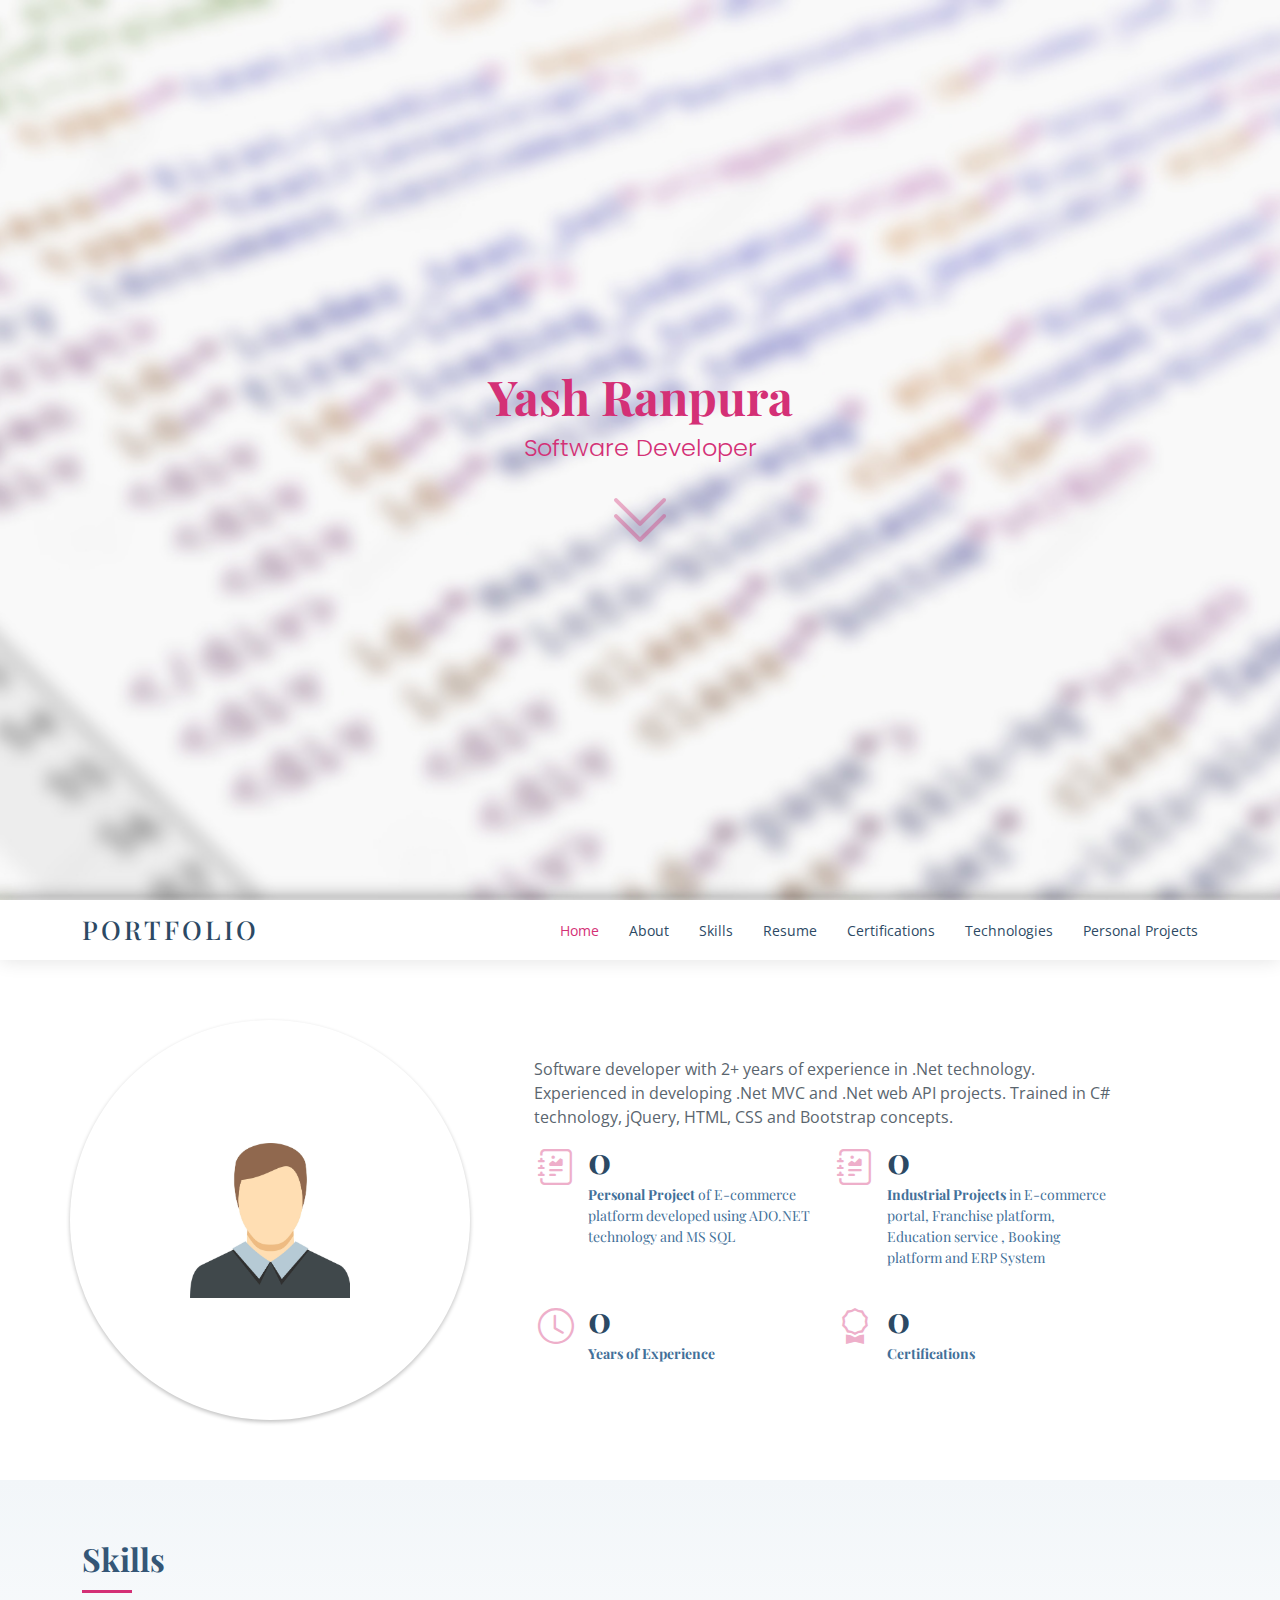
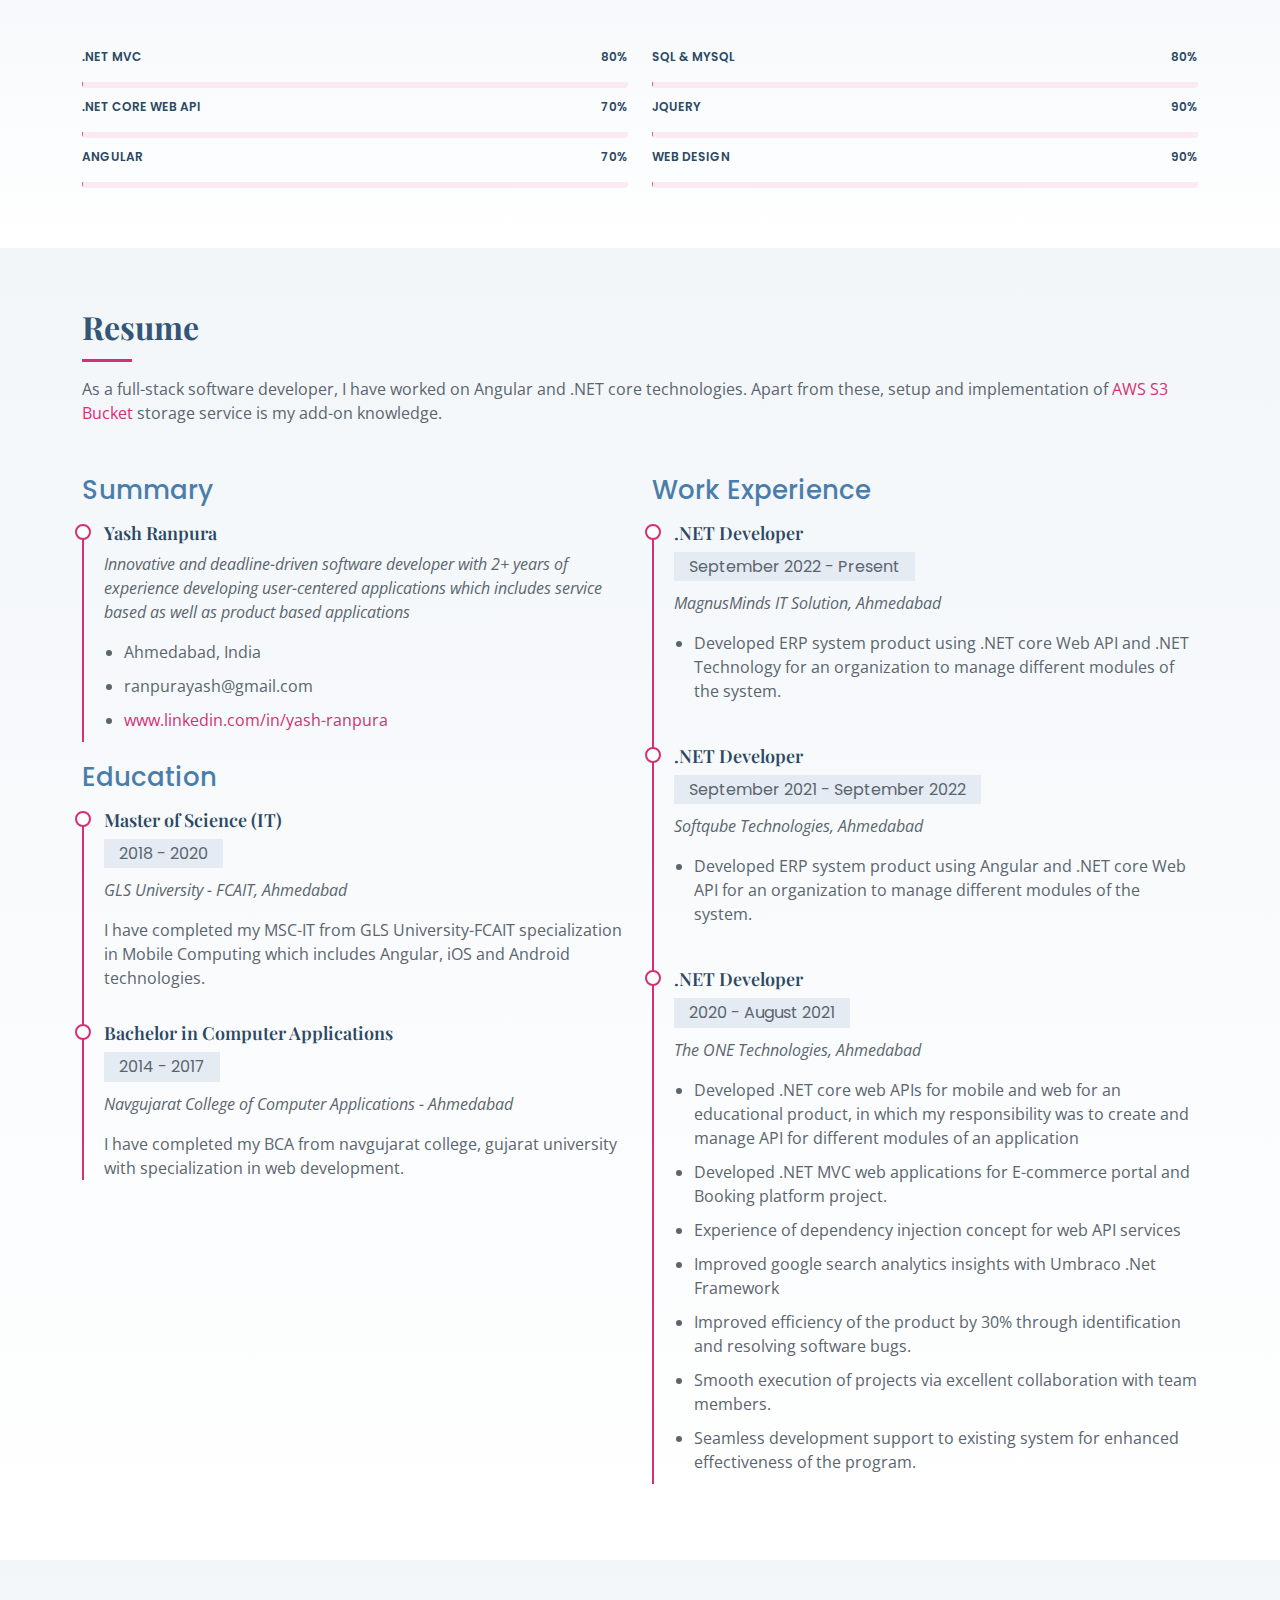
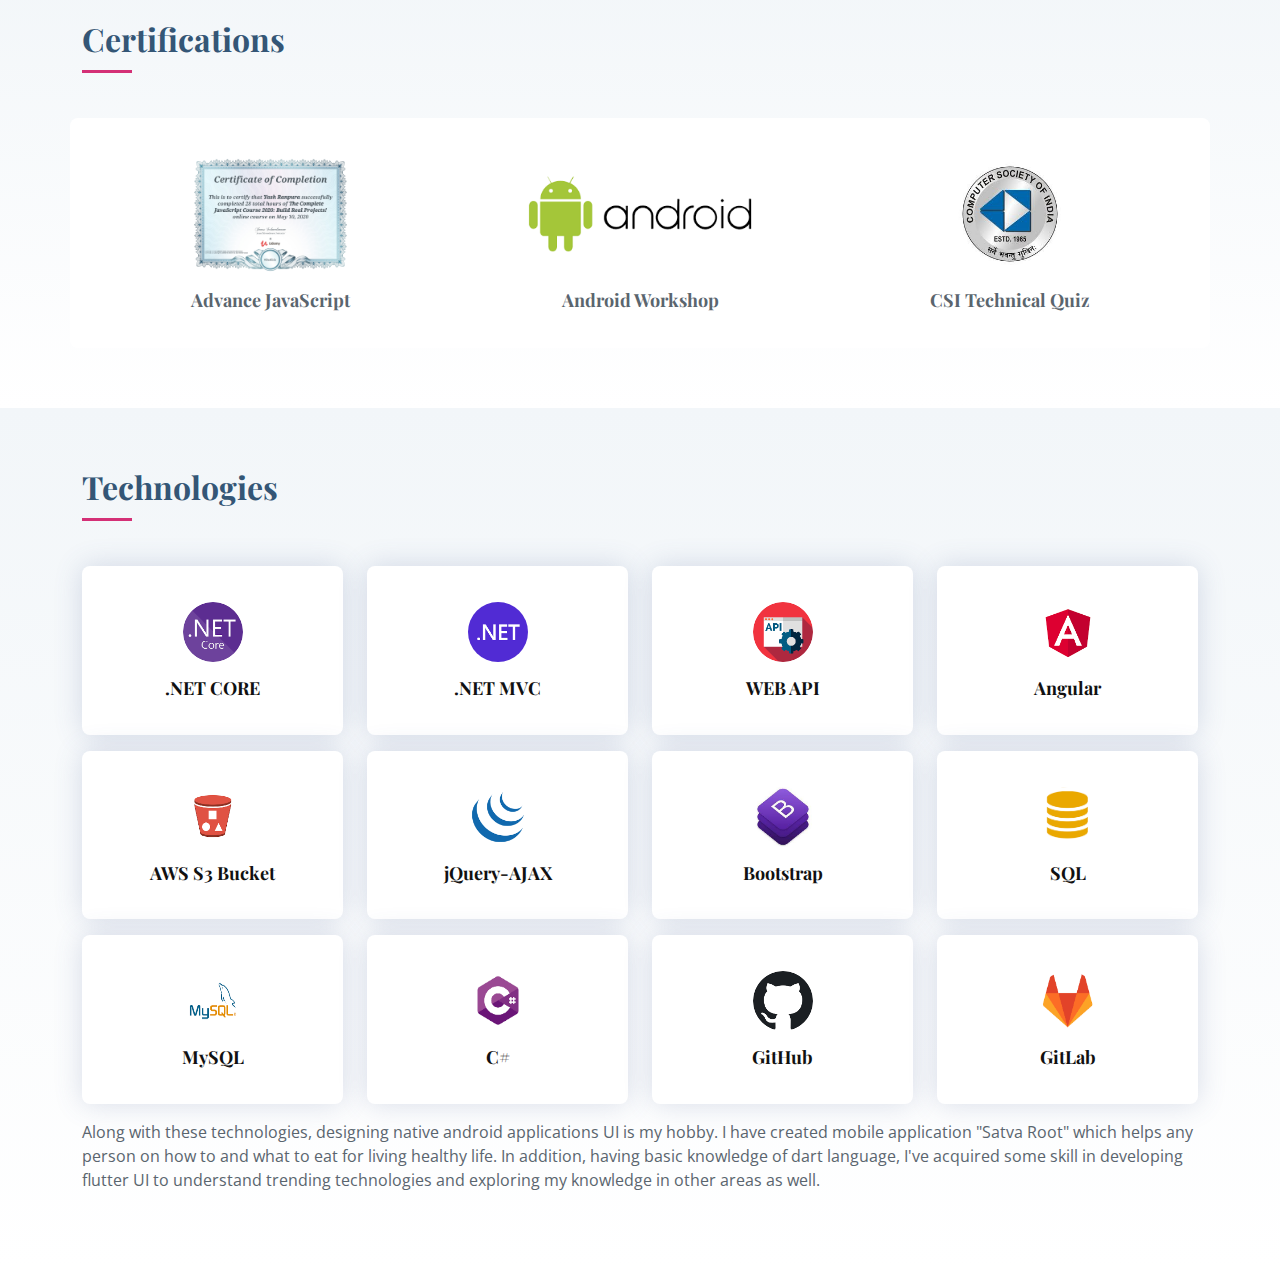
==== commit c740092b: "change image size" ====
--- a/index.html
+++ b/index.html
@@ -318,7 +318,7 @@
           <div class="col-md-6 col-lg align-items-stretch mb-lg-0">
             <div class="mb-3">
               <div class="my-3">
-                <img src="./assets/img/js-certificate.jpg" alt="js-certificate" height="120px" />
+                <img src="./assets/img/js-certificate.jpg" alt="js-certificate" width="161" height="120px" />
               </div>
               <h4 class="title">Advance JavaScript</h4>
             </div>
@@ -326,7 +326,7 @@
           <div class="col-md-6 col-lg align-items-stretch mb-lg-0">
             <div class="mb-3">
               <div class="my-3">
-                <img src="./assets/img/android.png" alt="android-certificate" height="120px" />
+                <img src="./assets/img/android.png" alt="android-certificate" width="240" height="120px" />
               </div>
               <h4 class="title">Android Workshop</h4>
             </div>
@@ -334,7 +334,7 @@
           <div class="col-md-6 col-lg align-items-stretch mb-lg-0">
             <div class="mb-3">
               <div class="my-3">
-                <img src="./assets/img/Csi_logo.jpg" alt="csi-certificate" height="120px" />
+                <img src="./assets/img/Csi_logo.jpg" alt="csi-certificate" width="120" height="120px" />
               </div>
               <h4 class="title">CSI Technical Quiz</h4>
             </div>
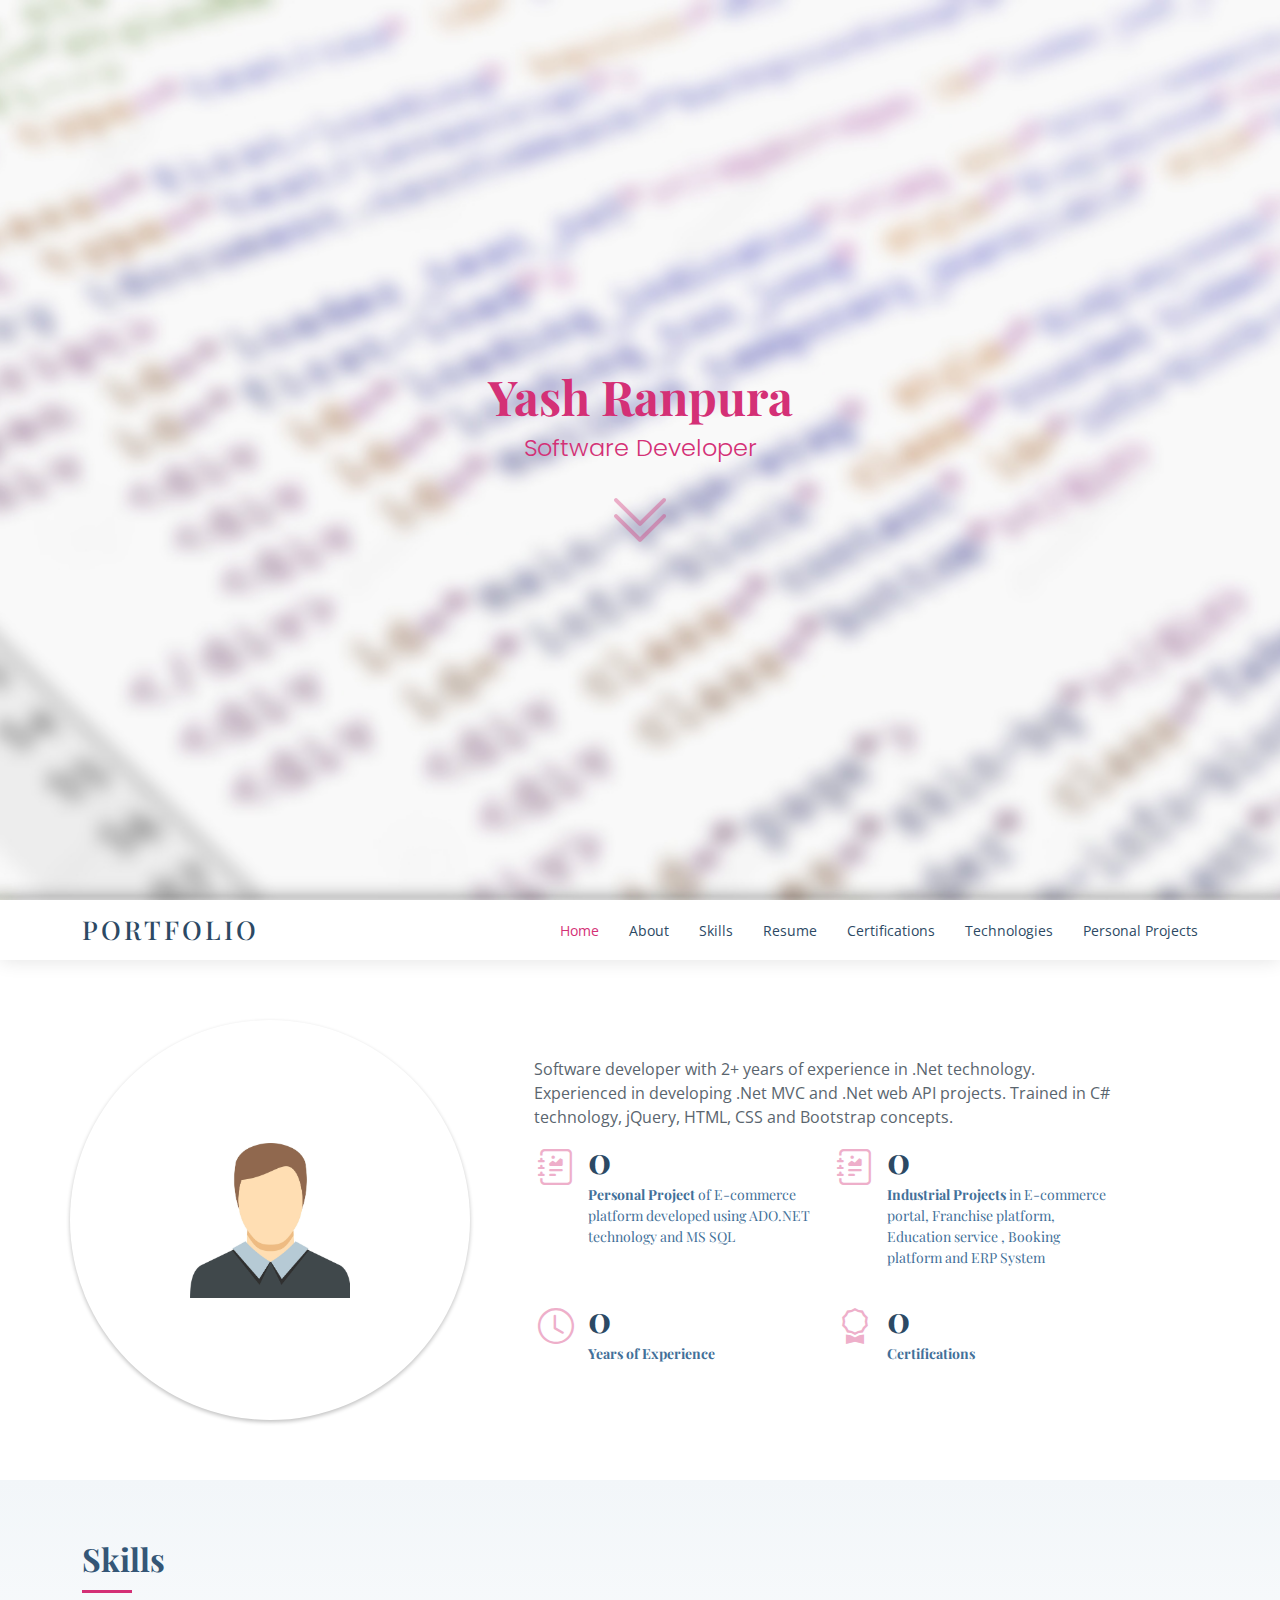
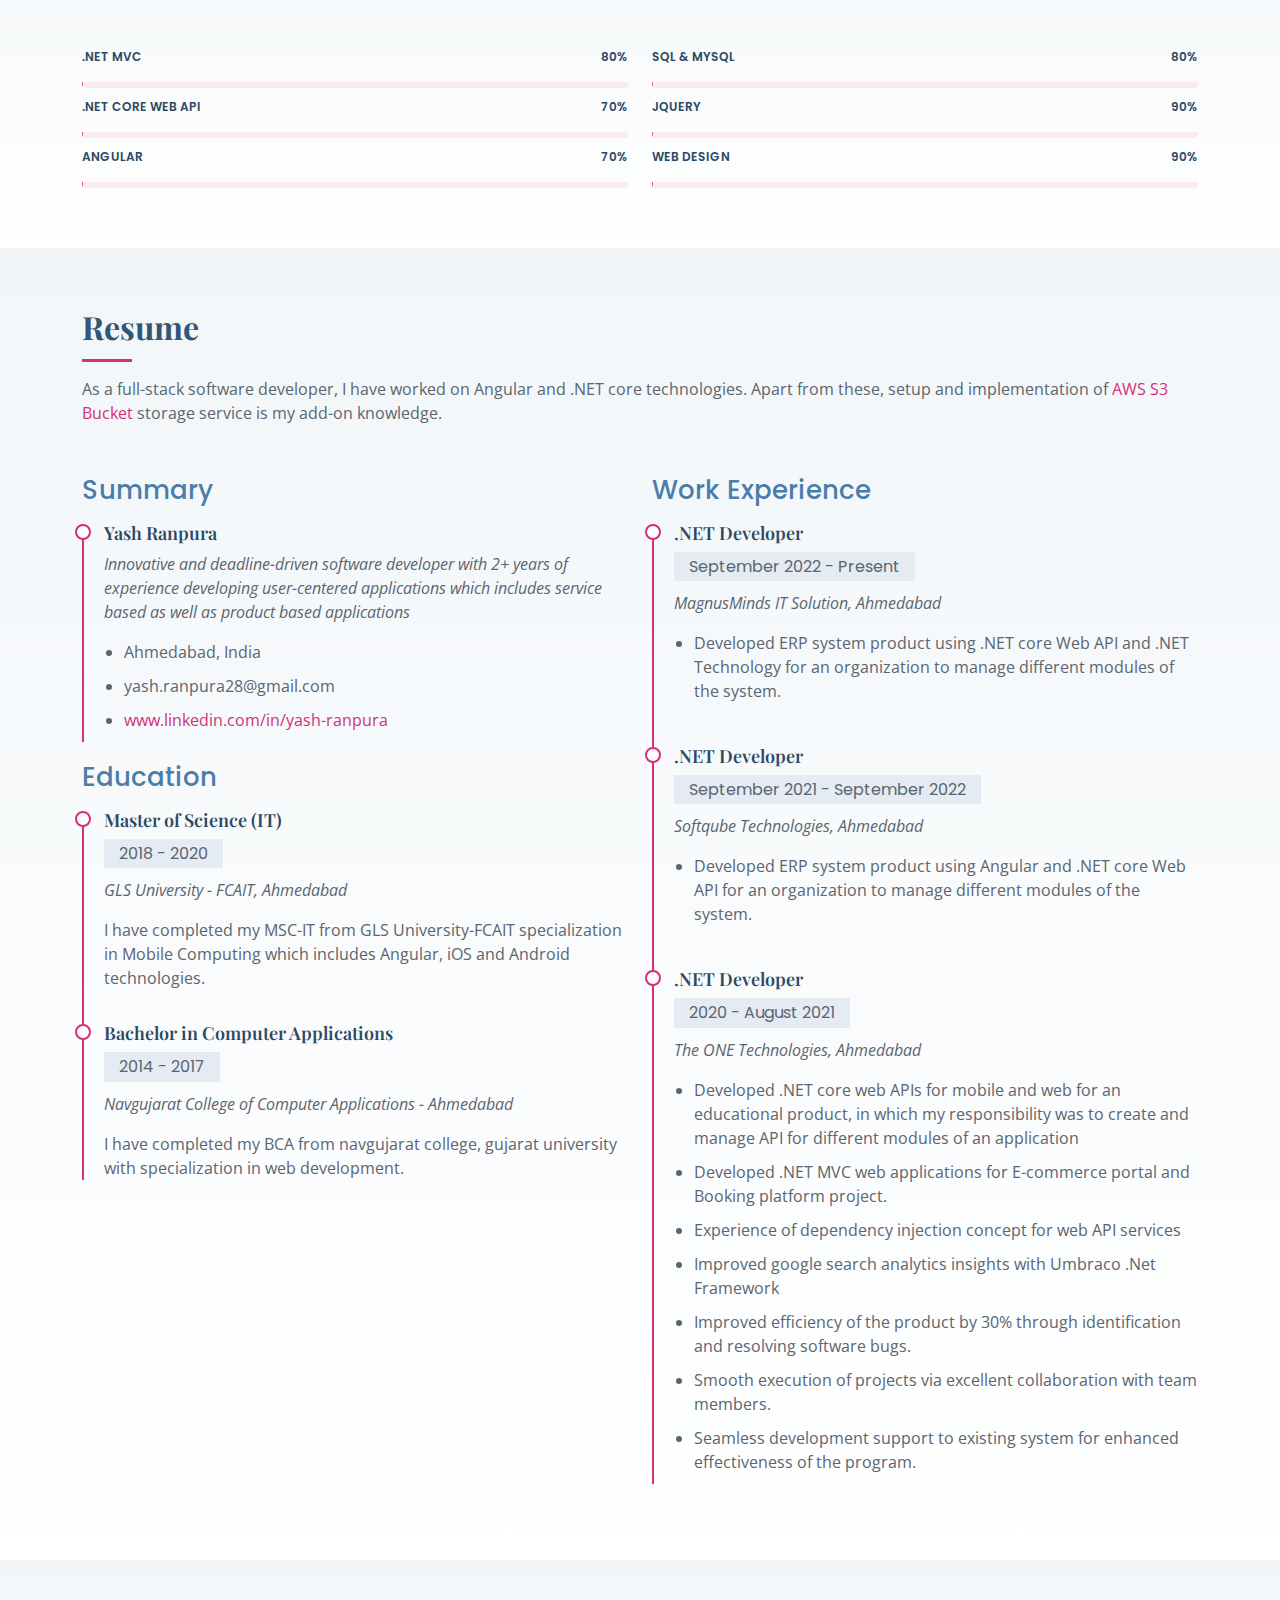
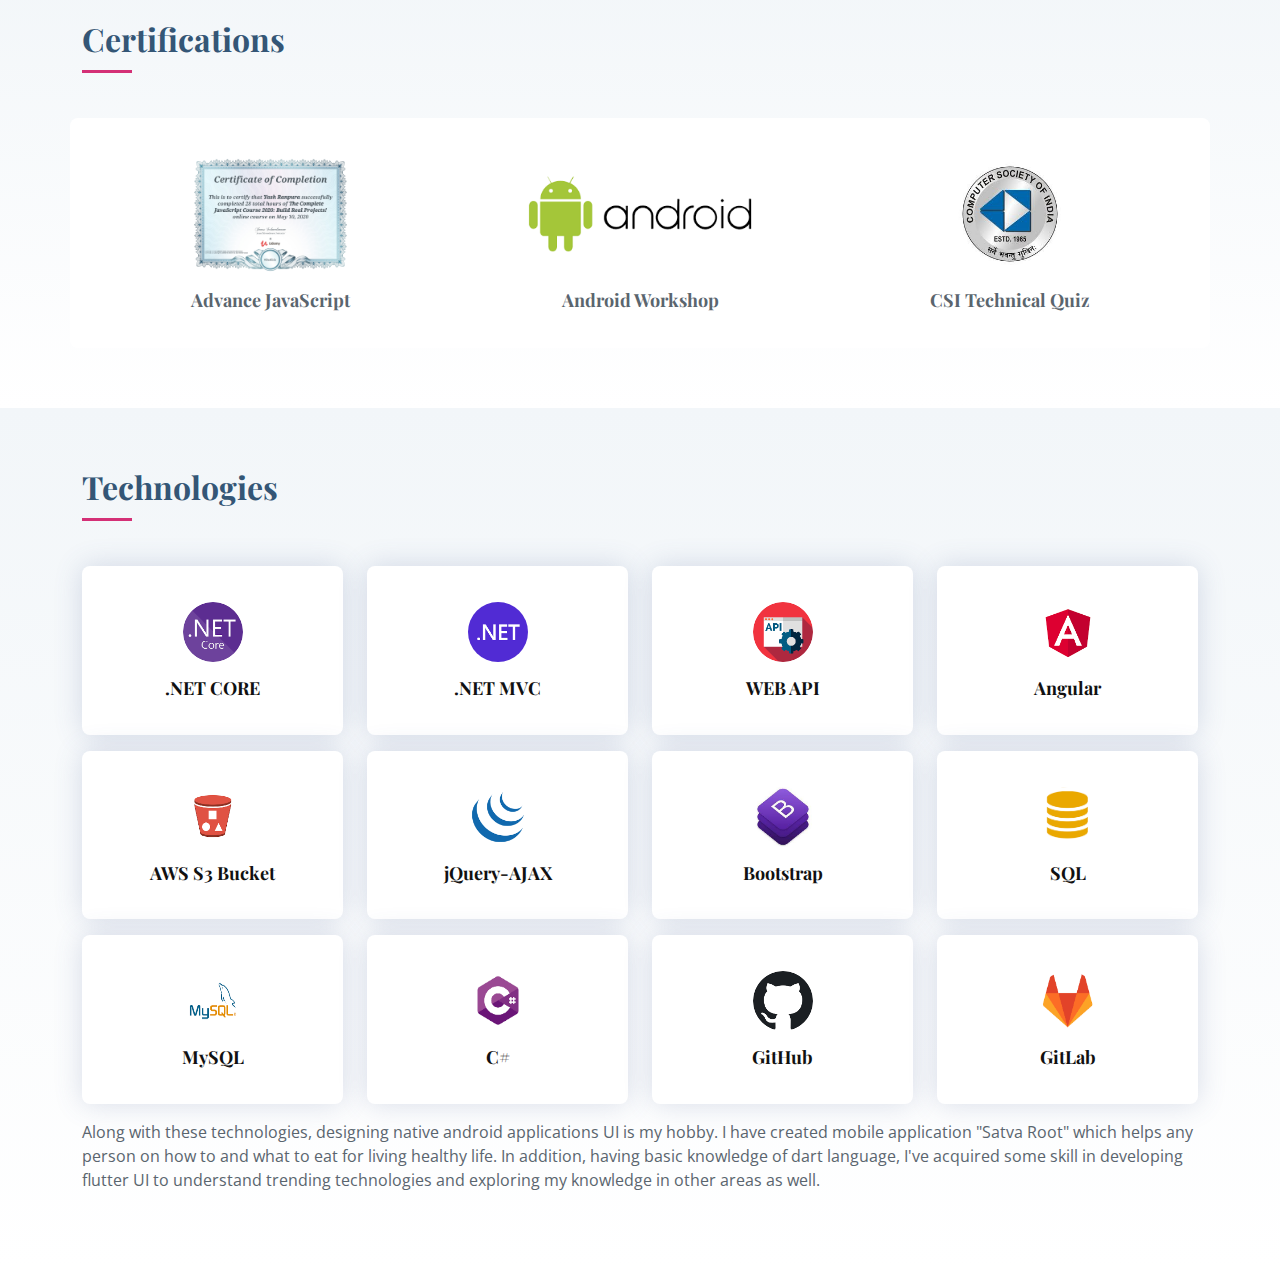
==== commit 12d4e4dc: "change email address" ====
--- a/index.html
+++ b/index.html
@@ -221,7 +221,7 @@
                   user-centered applications which includes service based as well as product based applications</em></p>
               <ul>
                 <li>Ahmedabad, India</li>
-                <li>ranpurayash@gmail.com</li>
+                <li>yash.ranpura28@gmail.com</li>
                 <li><a href="https://linkedin.com/in/yash-ranpura" target="_blank">www.linkedin.com/in/yash-ranpura</a>
                 </li>
               </ul>
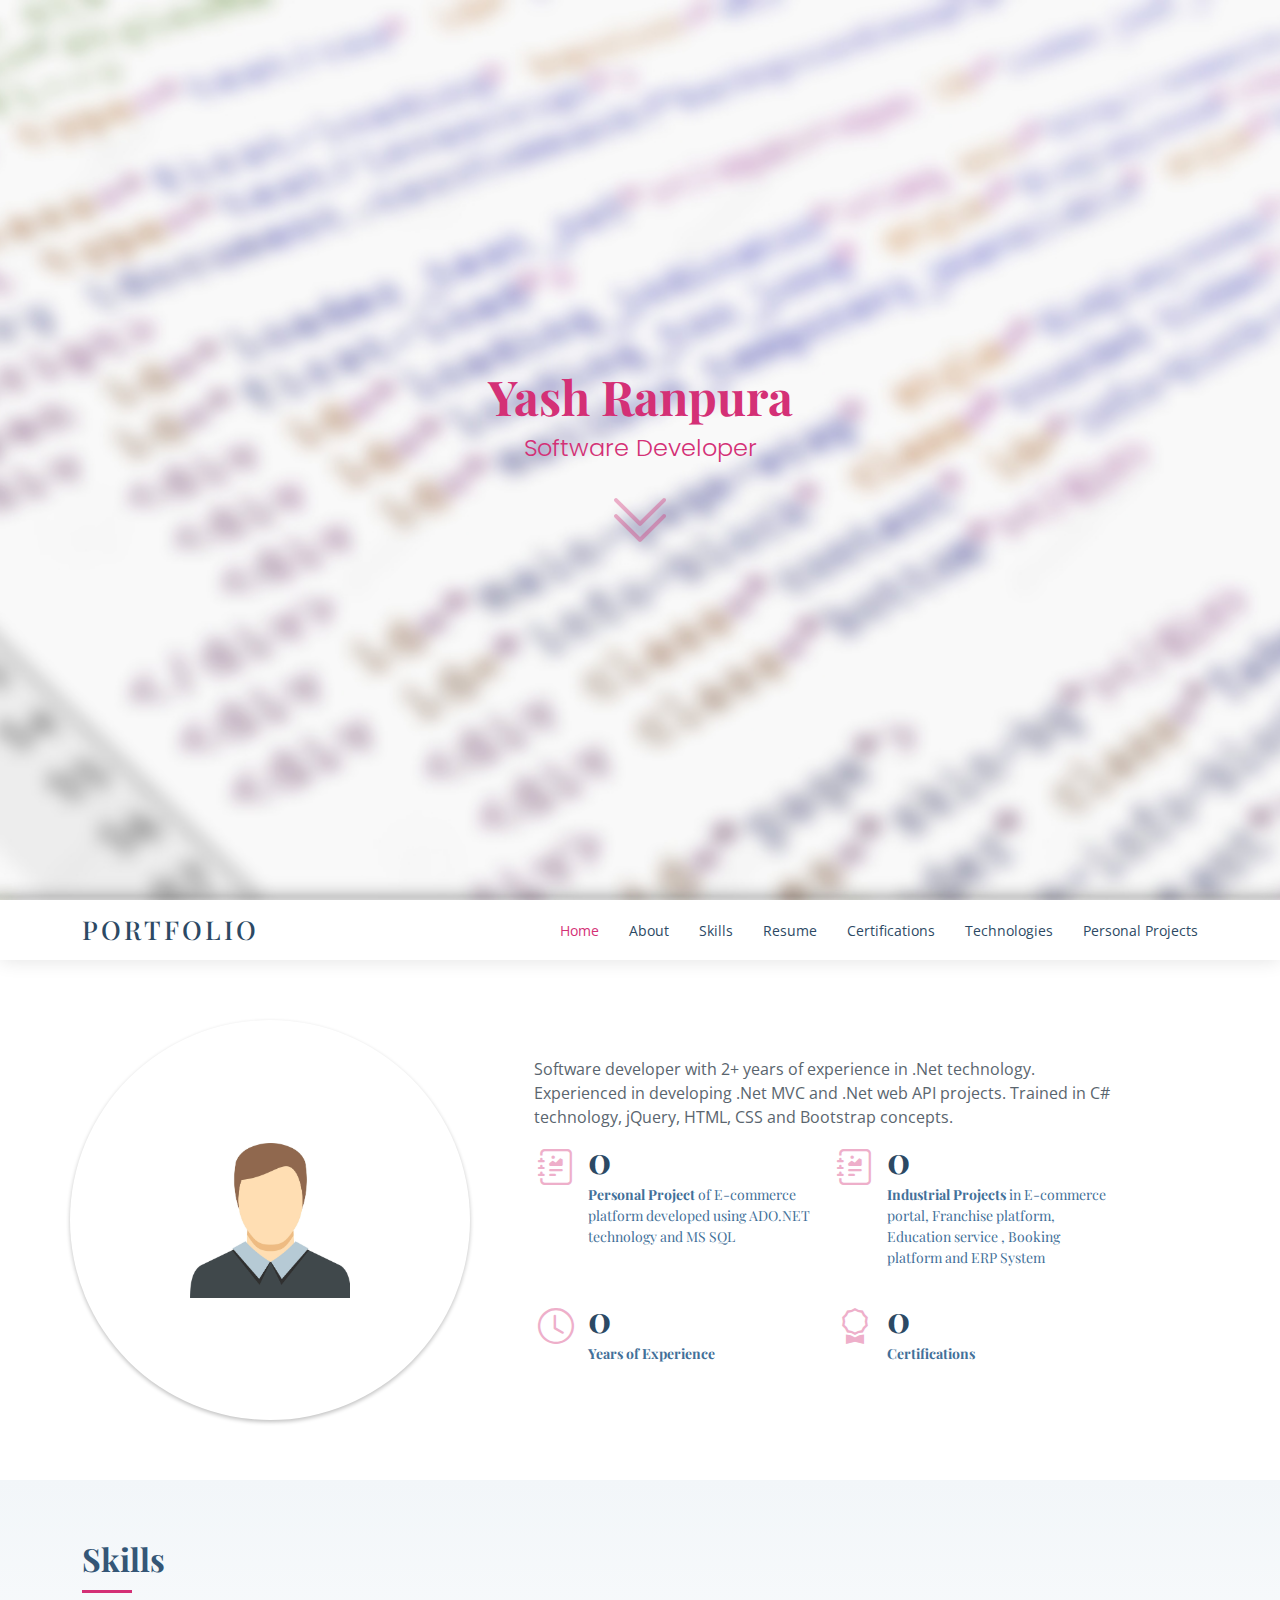
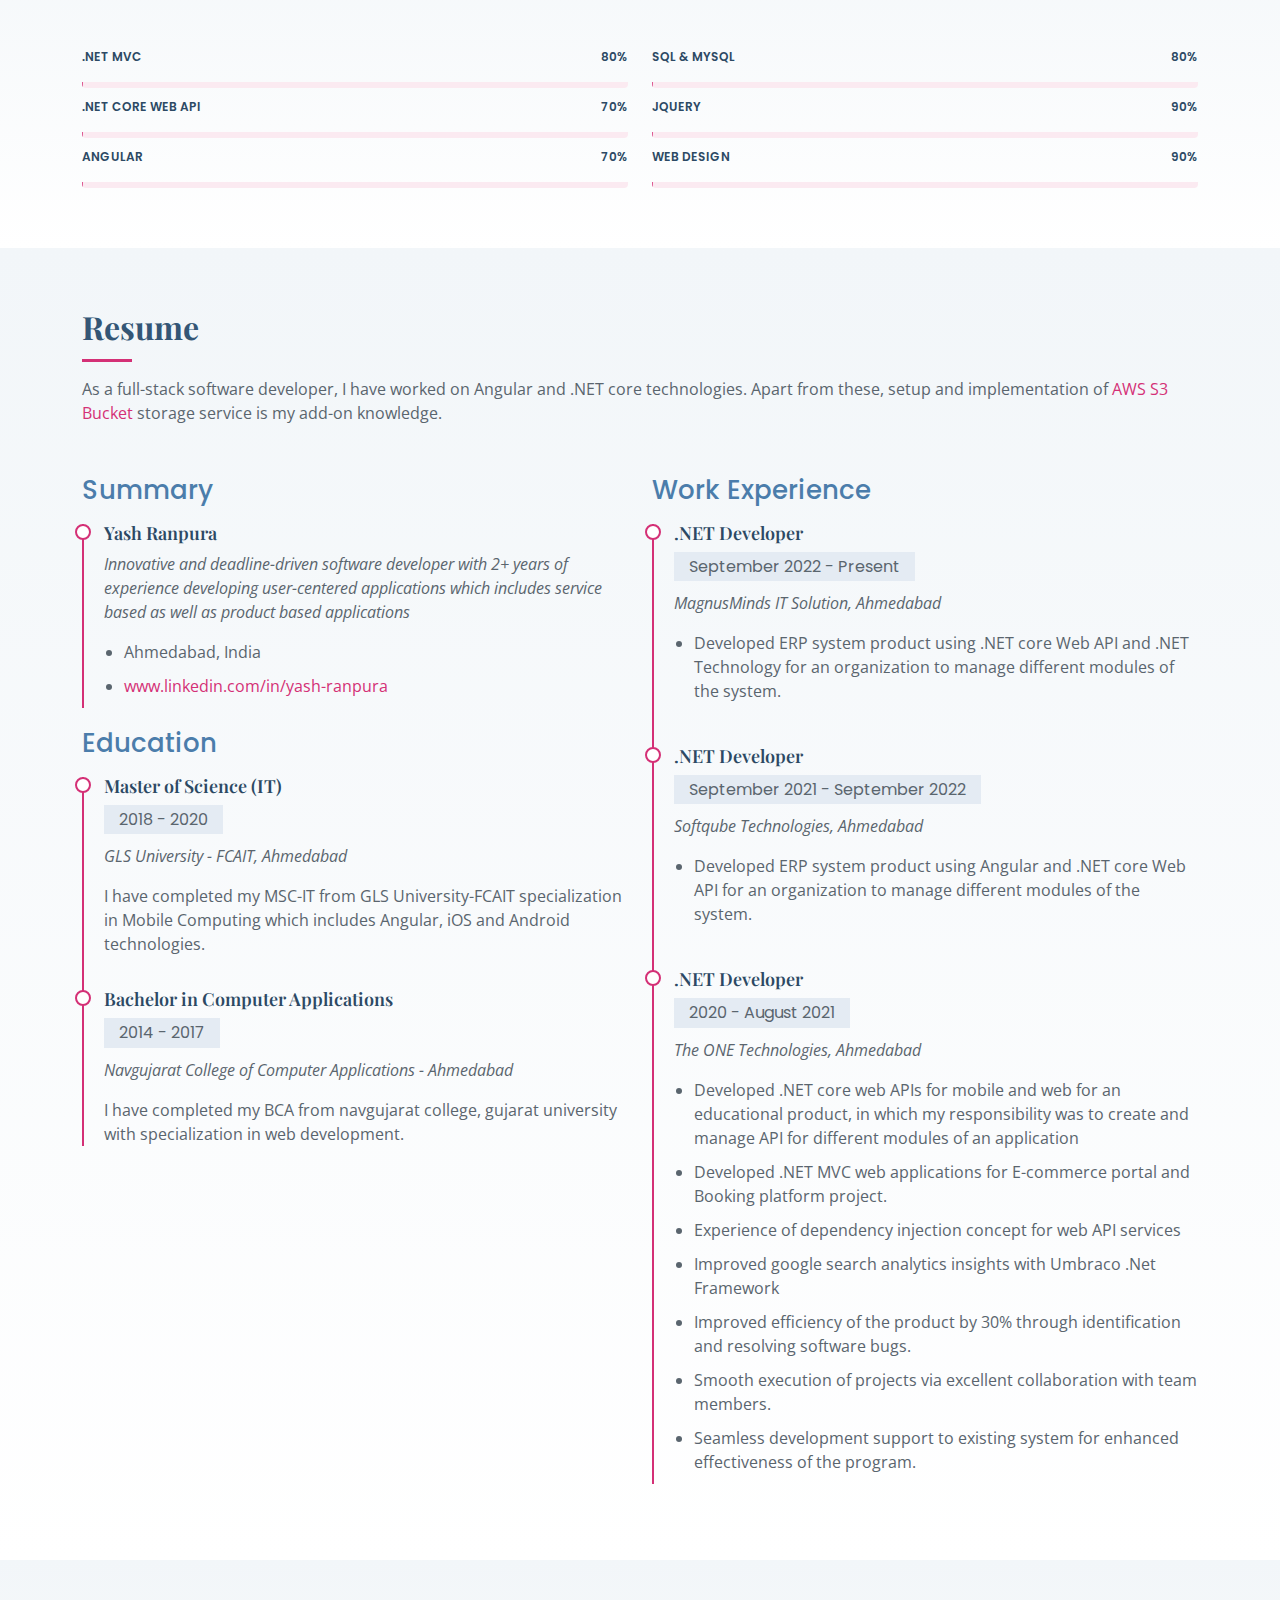
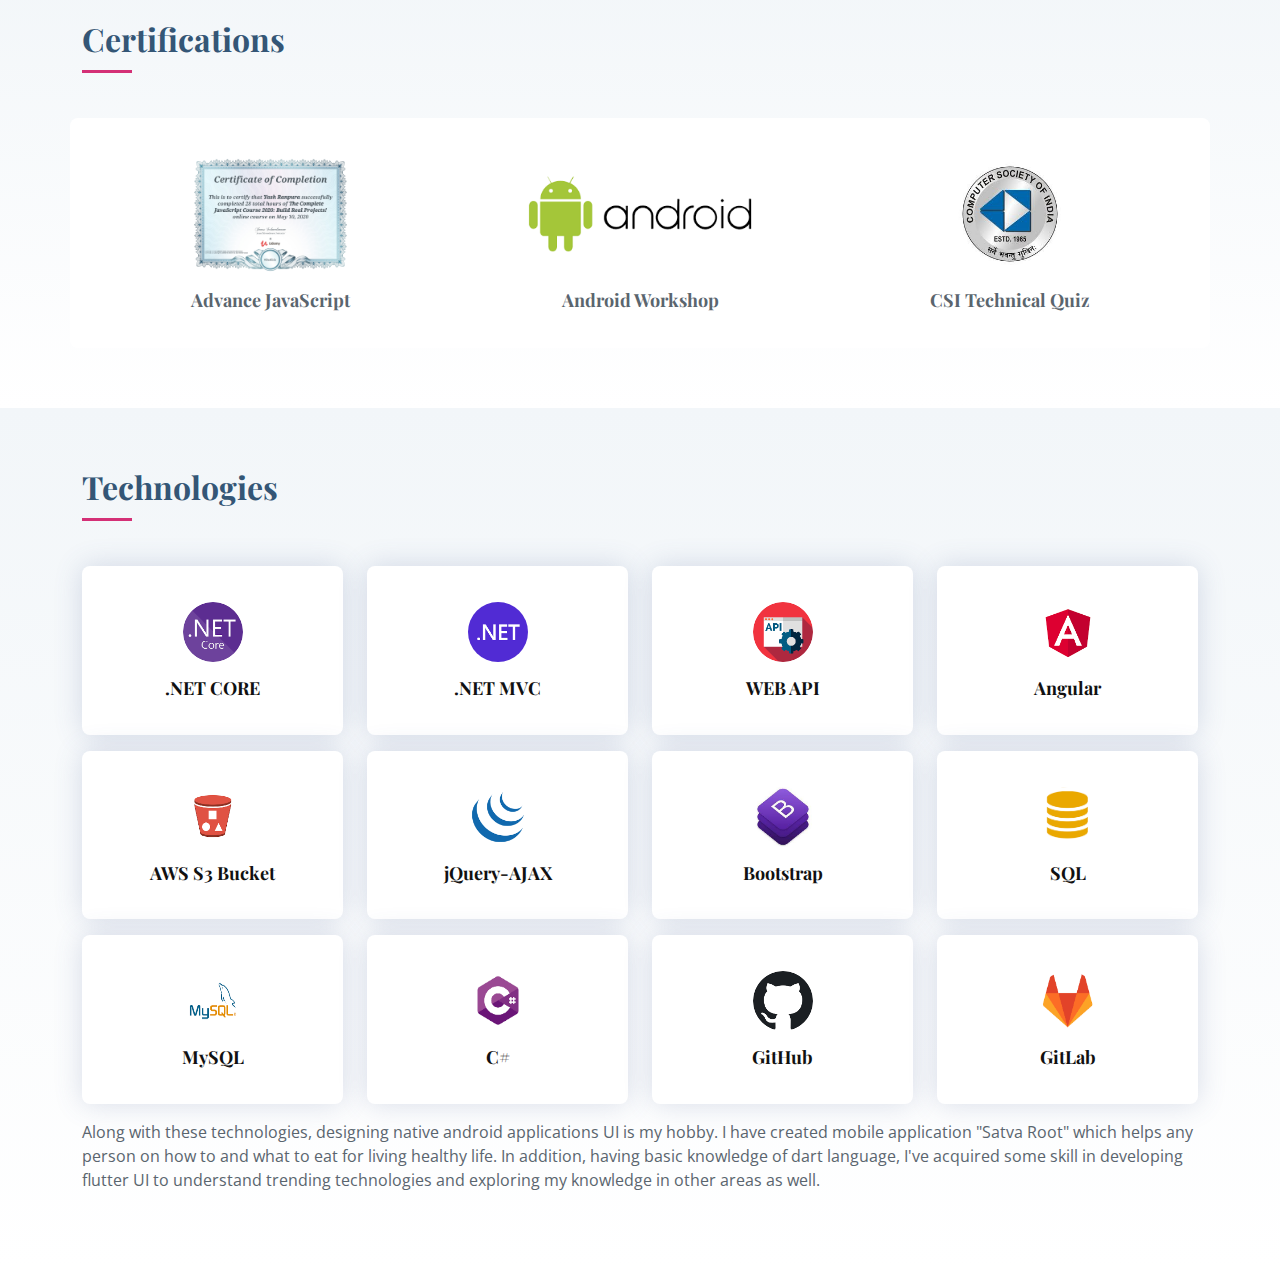
==== commit 83182064: "change email address" ====
--- a/index.html
+++ b/index.html
@@ -221,7 +221,6 @@
                   user-centered applications which includes service based as well as product based applications</em></p>
               <ul>
                 <li>Ahmedabad, India</li>
-                <li>yash.ranpura28@gmail.com</li>
                 <li><a href="https://linkedin.com/in/yash-ranpura" target="_blank">www.linkedin.com/in/yash-ranpura</a>
                 </li>
               </ul>
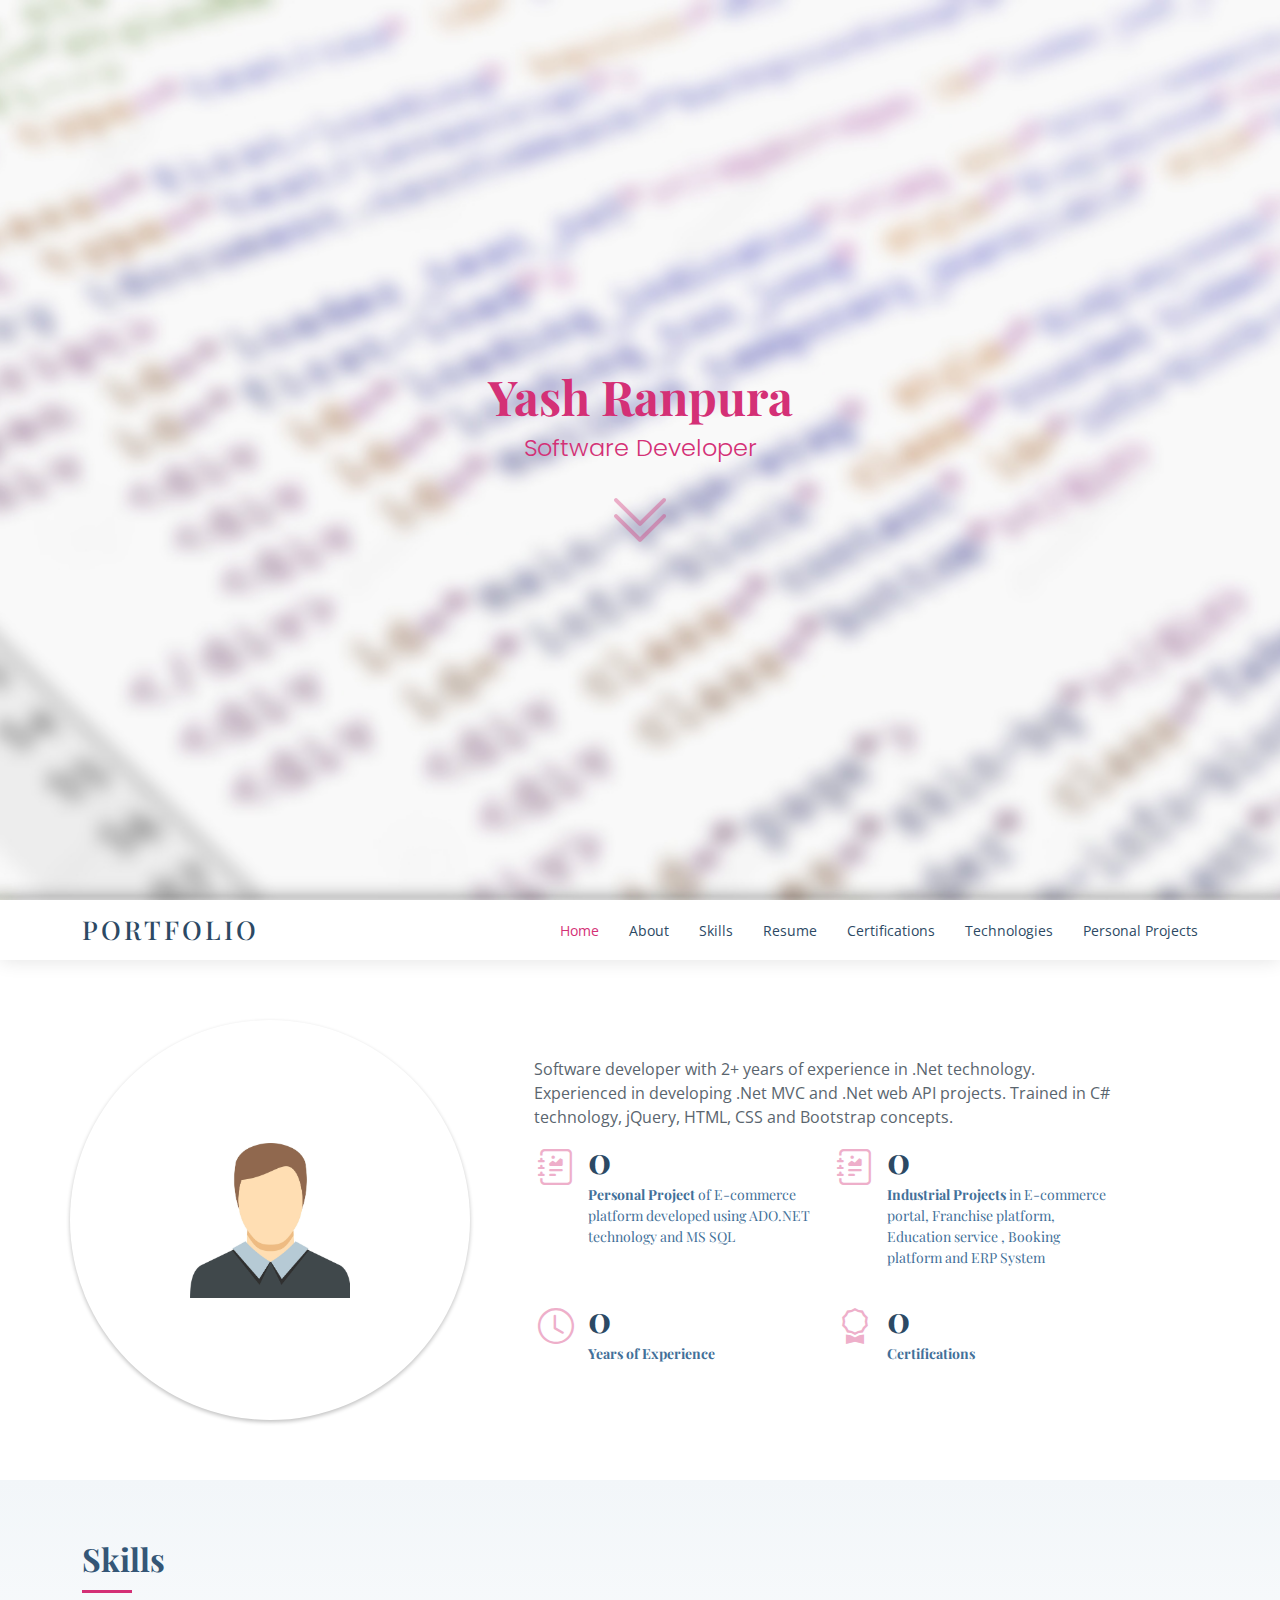
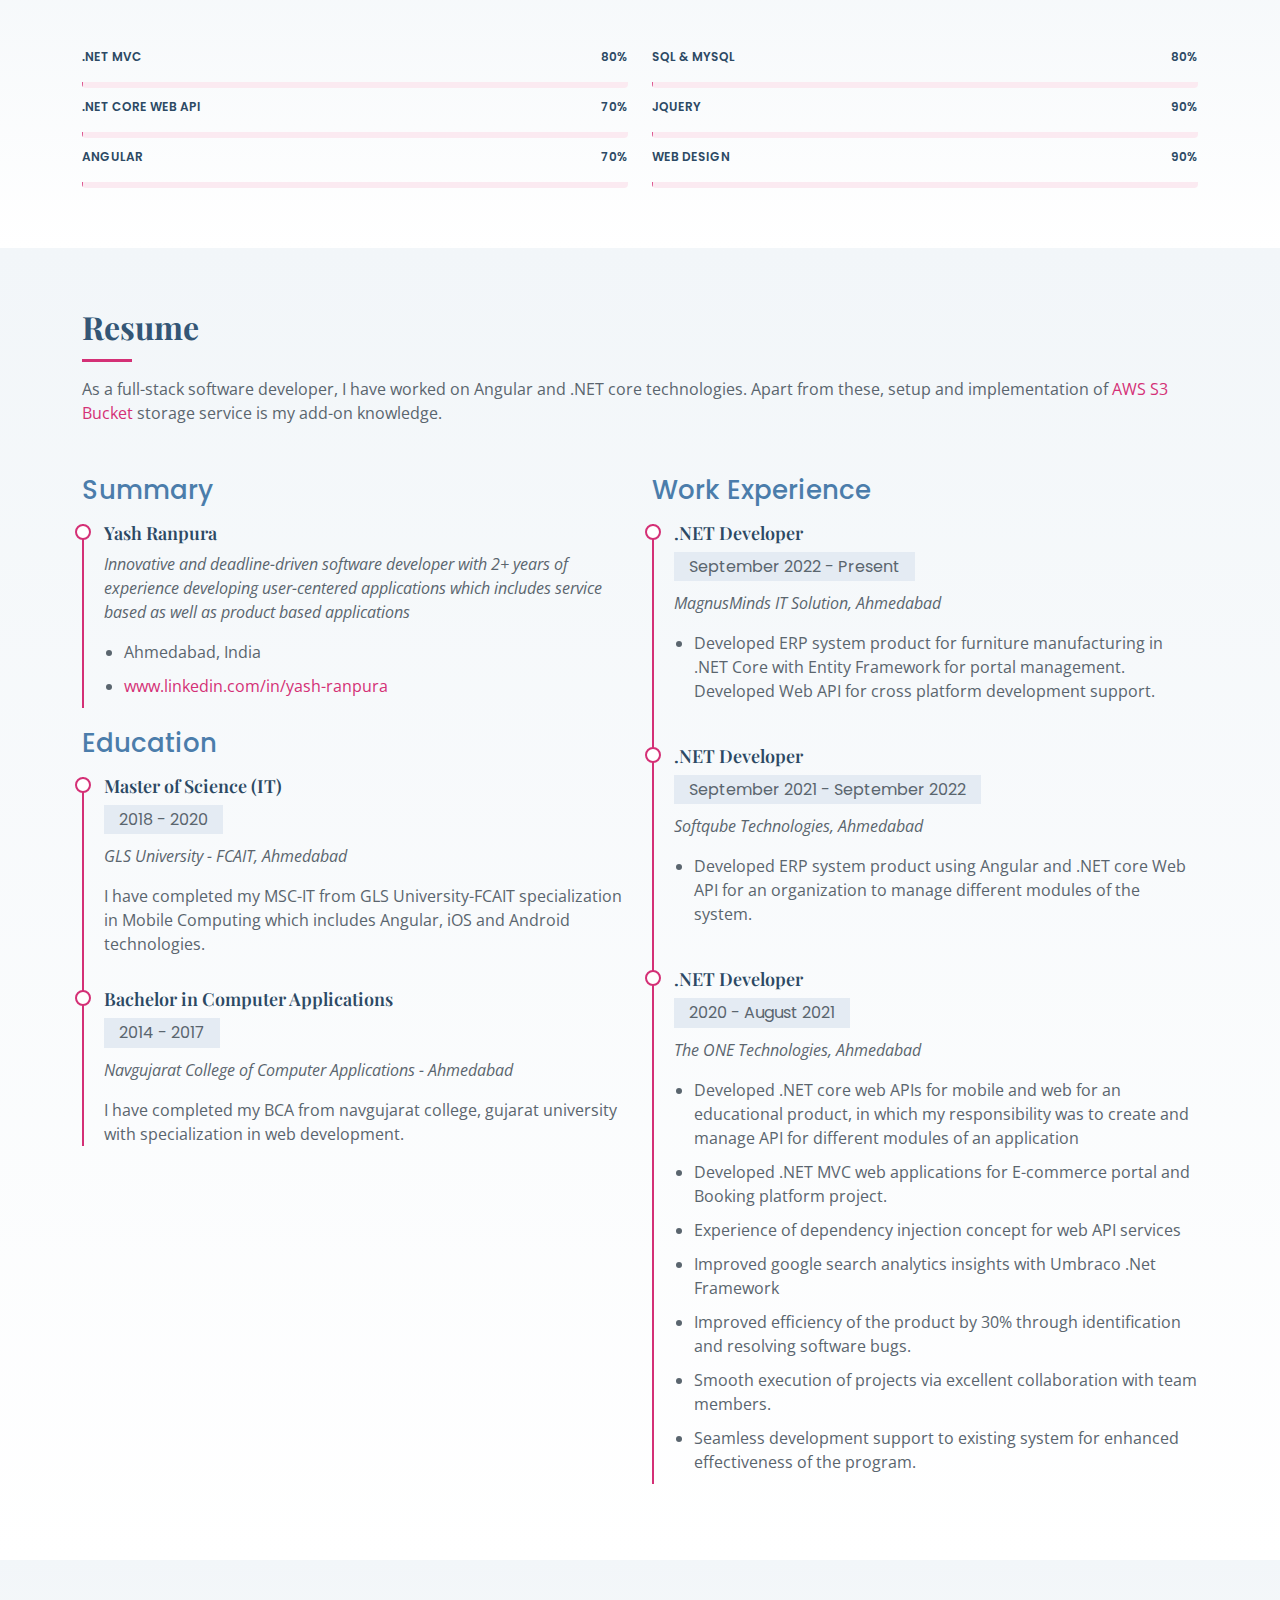
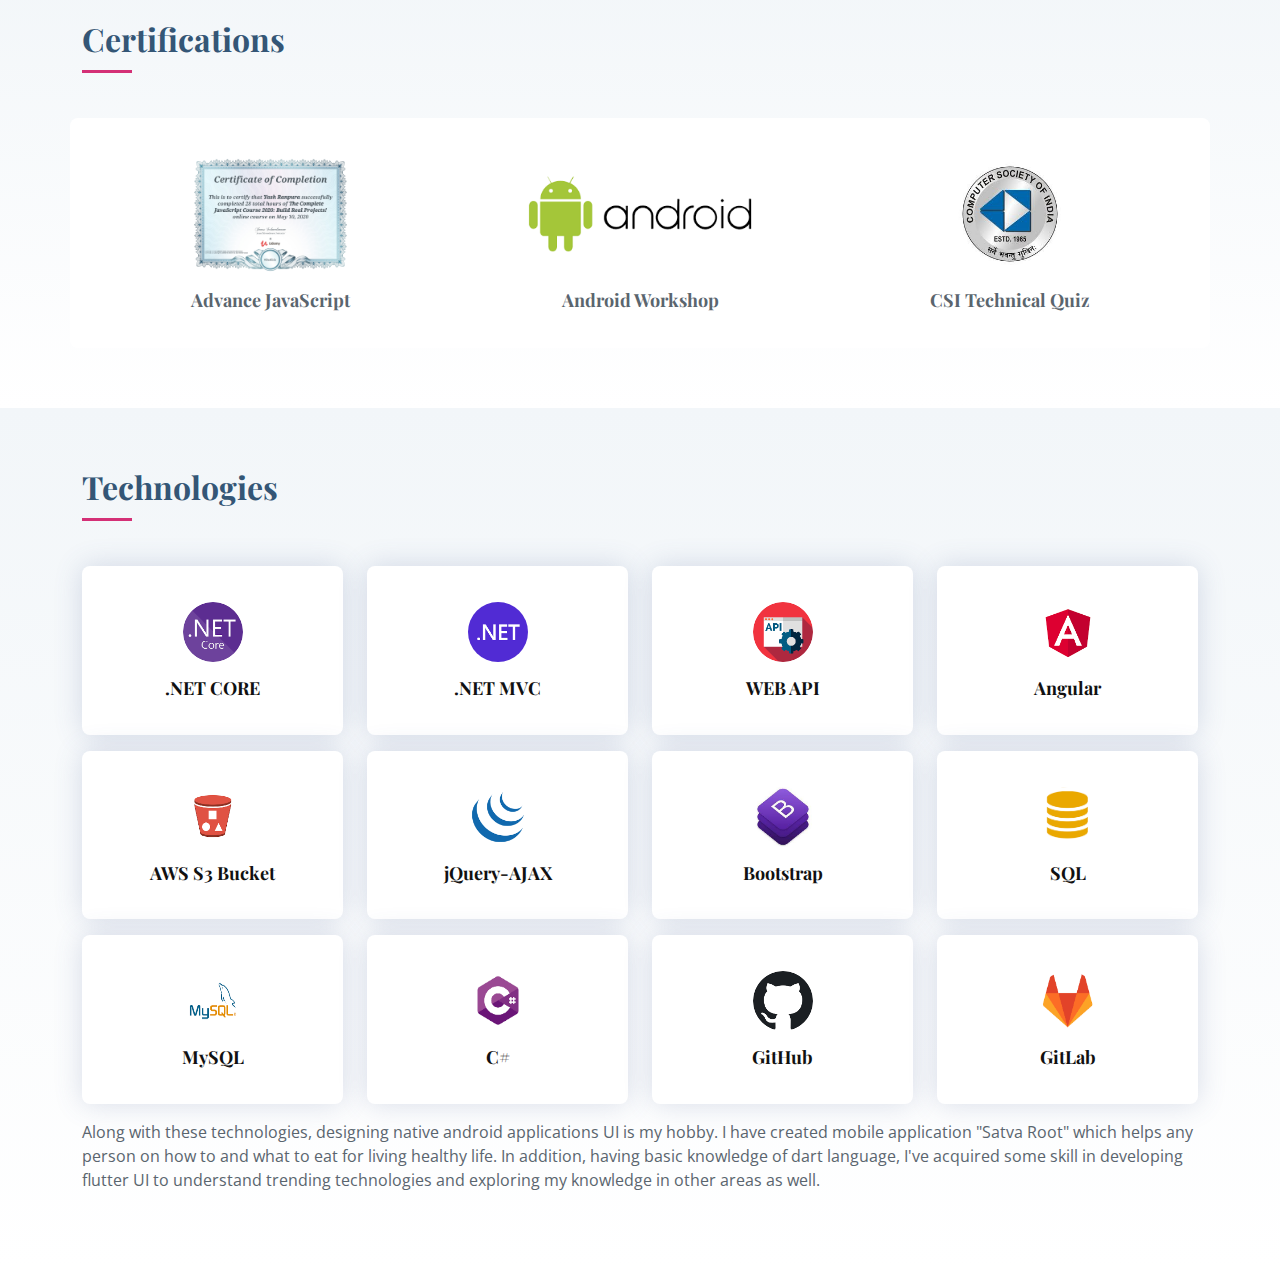
==== commit 069dc864: "changed job desc" ====
--- a/index.html
+++ b/index.html
@@ -256,8 +256,7 @@
               <p><em>MagnusMinds IT Solution, Ahmedabad</em></p>
               <p>
               <ul>
-                <li>Developed ERP system product using .NET core Web API and .NET Technology for an organization to
-                  manage different modules of the system.</li>
+                <li>Developed ERP system product for furniture manufacturing in .NET Core with Entity Framework for portal management. Developed Web API for cross platform development support.</li>
               </ul>
               </p>
             </div>
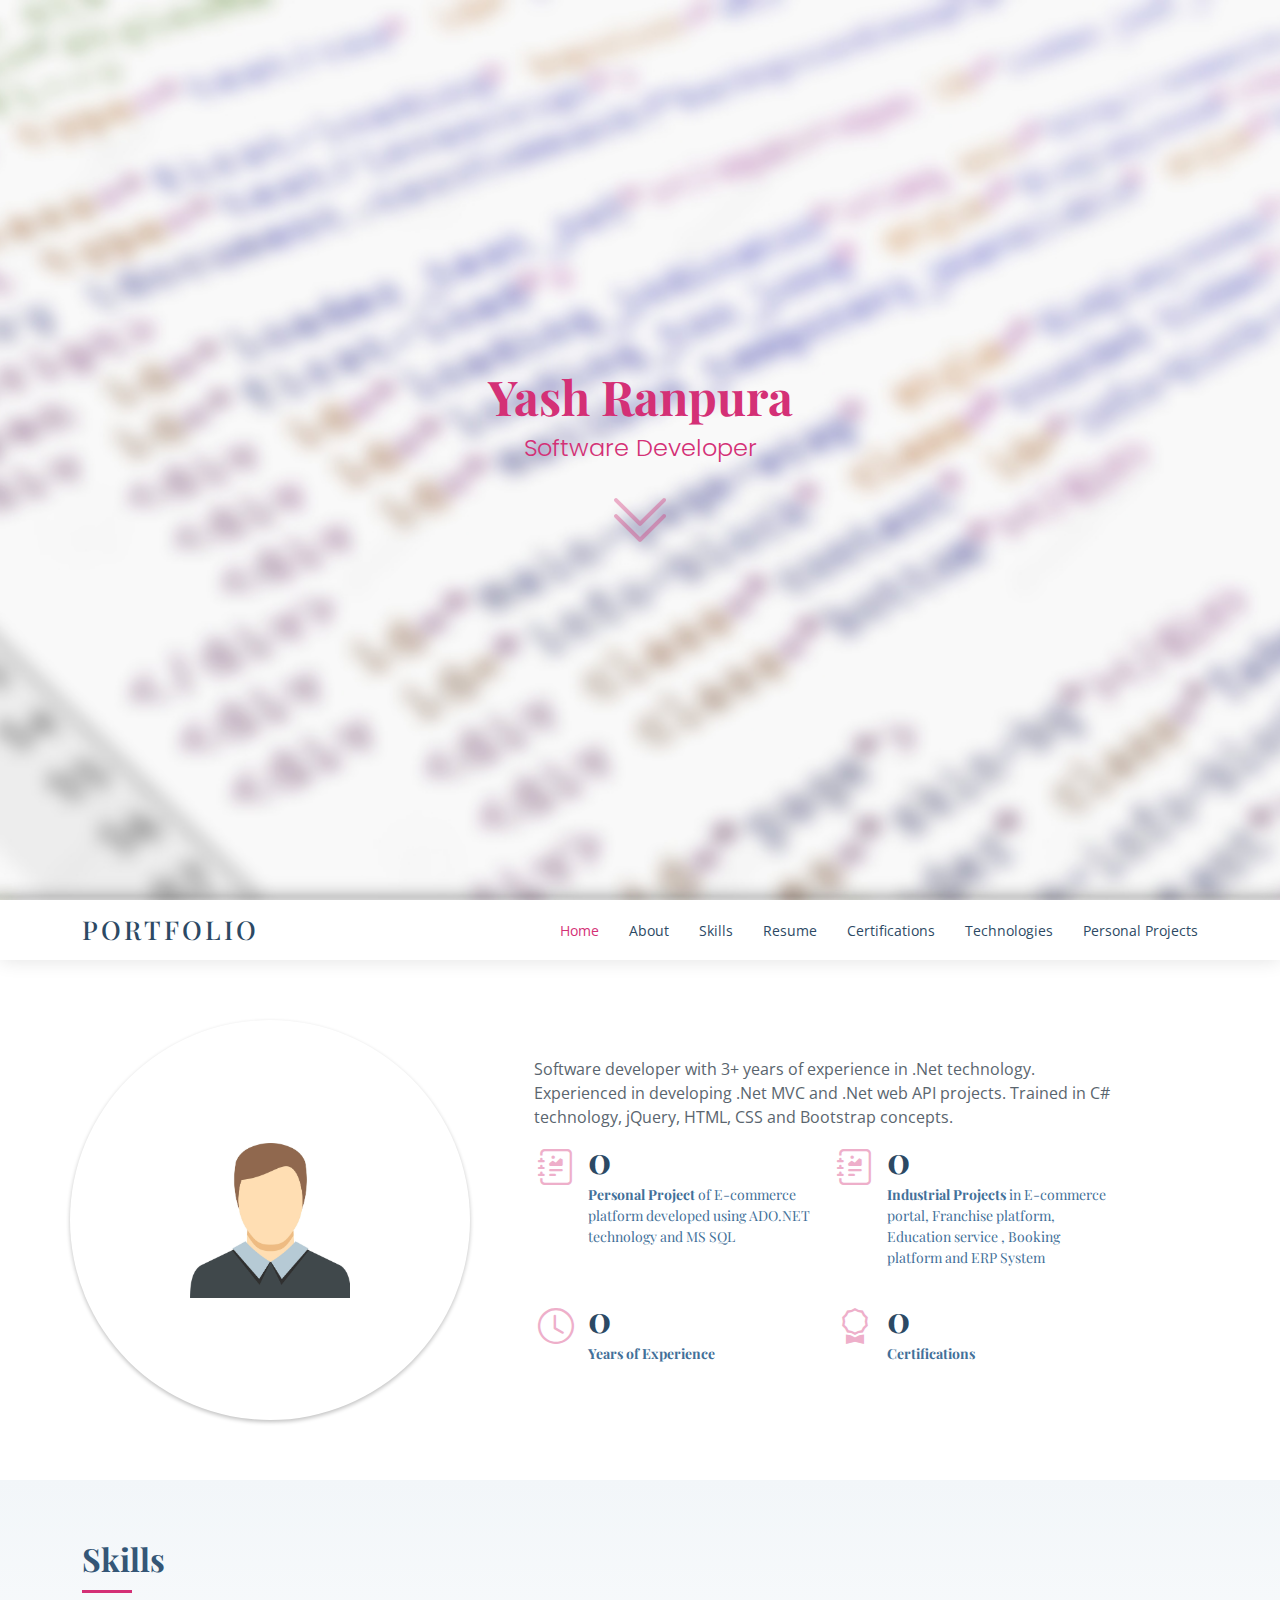
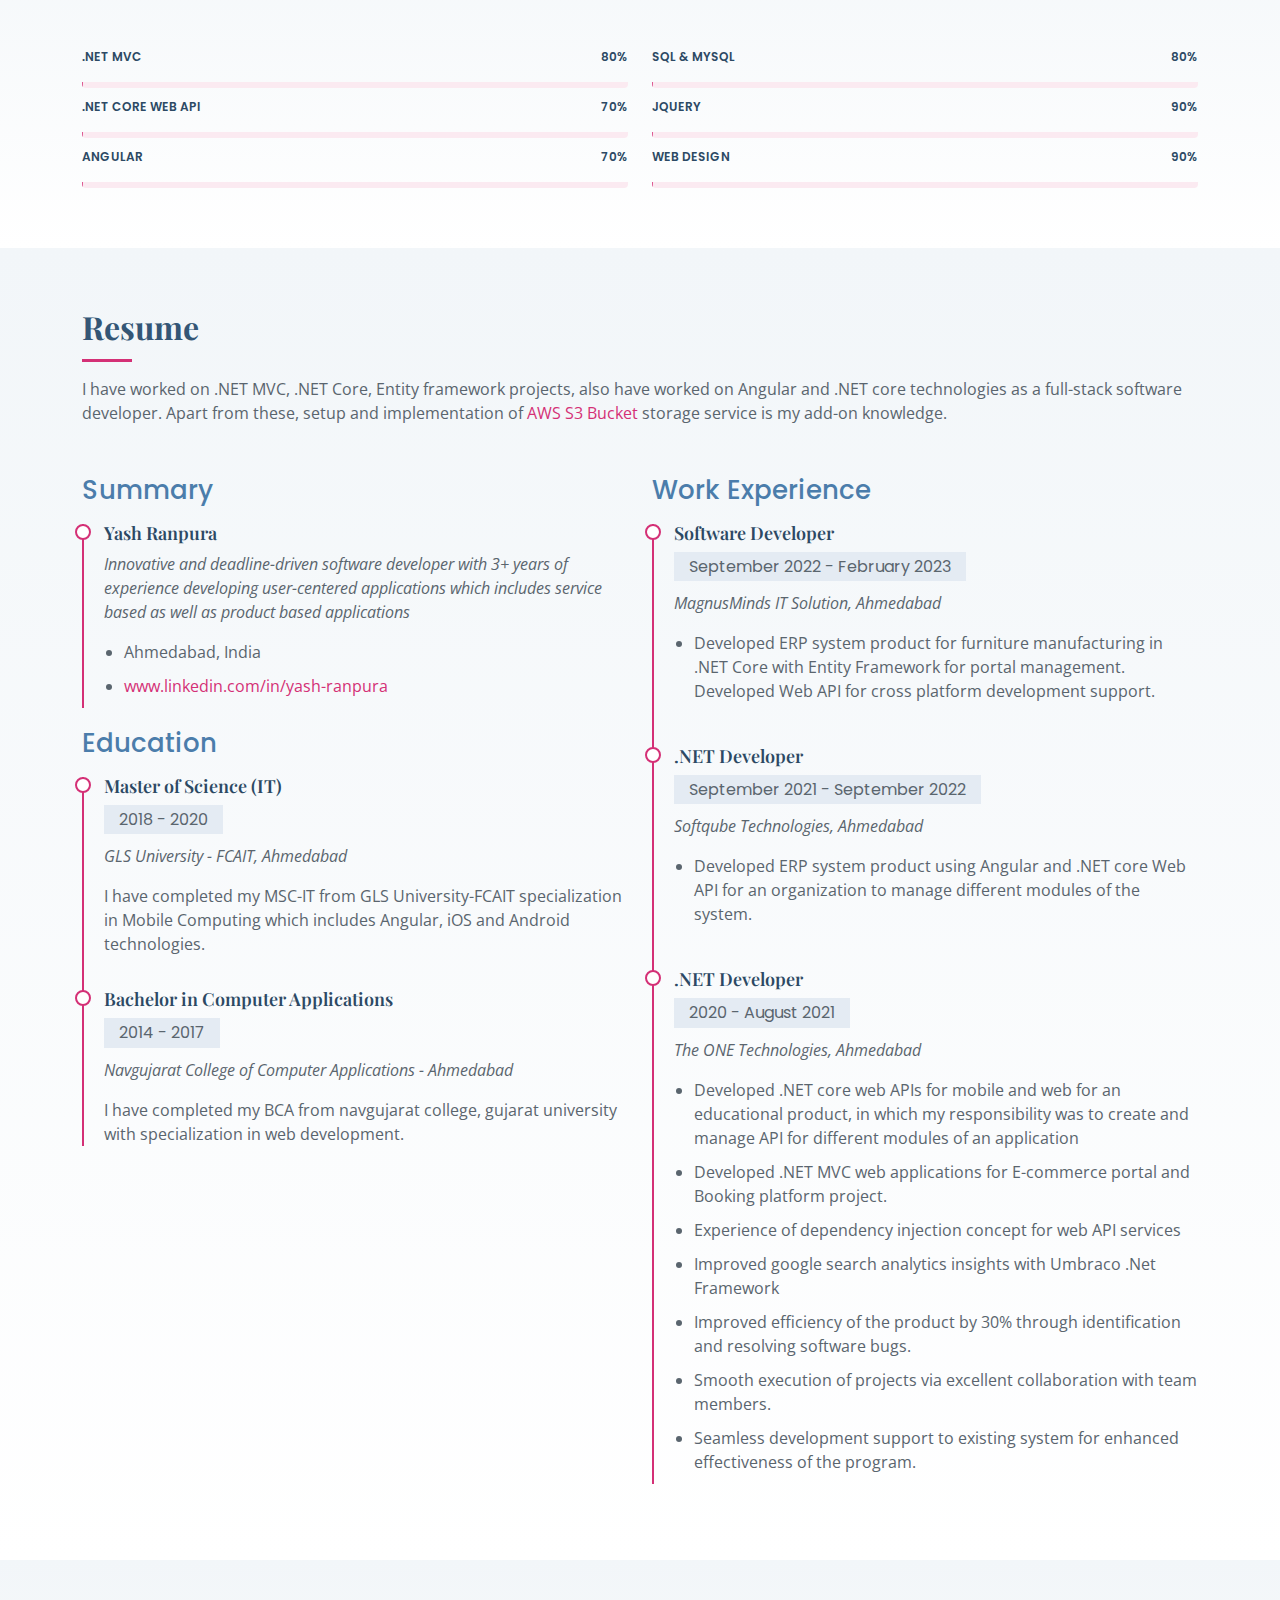
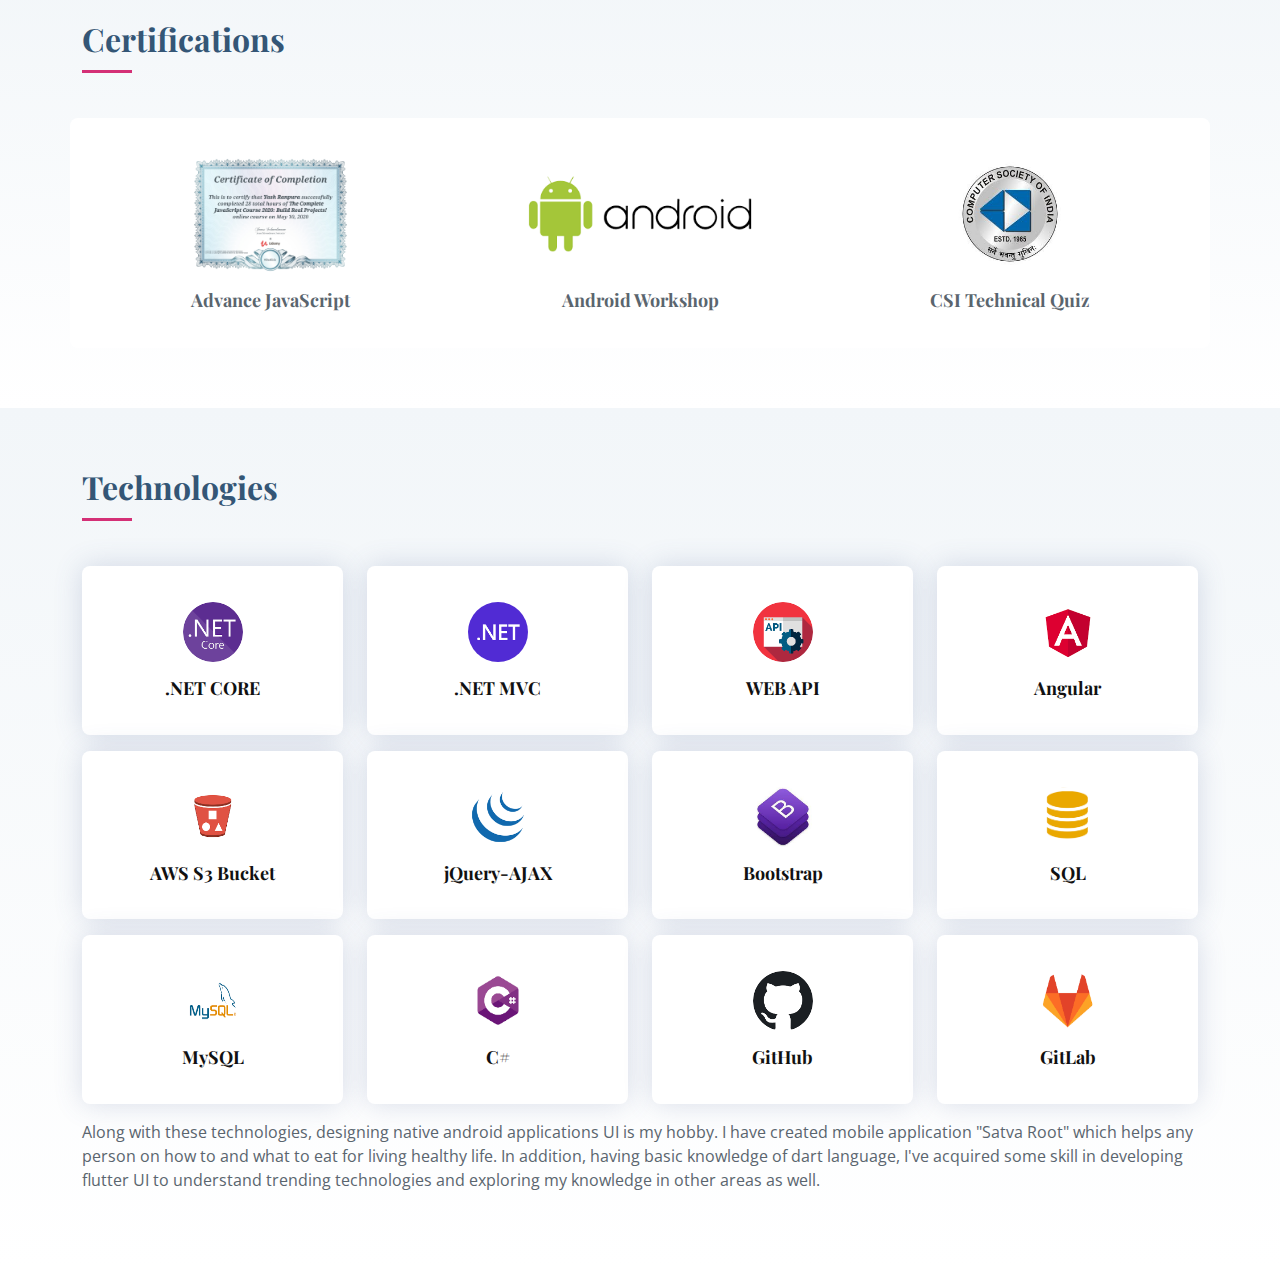
==== commit e89db230: "description updated" ====
--- a/index.html
+++ b/index.html
@@ -76,7 +76,7 @@
             <div class="content d-flex flex-column justify-content-center">
               <!-- <h3>Voluptatem dignissimos provident quasi</h3> -->
               <p class="mx-3">
-                Software developer with 2+ years of experience in .Net technology. Experienced in developing .Net MVC
+                Software developer with 3+ years of experience in .Net technology. Experienced in developing .Net MVC
                 and .Net web API
                 projects. Trained in C# technology, jQuery, HTML, CSS and Bootstrap concepts.
               </p>
@@ -94,7 +94,7 @@
                 <div class="col-md-6 d-md-flex align-items-md-stretch">
                   <div class="count-box">
                     <i class="bi bi-journal-richtext"></i>
-                    <span data-purecounter-start="0" data-purecounter-end="8" data-purecounter-duration="1"
+                    <span data-purecounter-start="0" data-purecounter-end="9" data-purecounter-duration="1"
                       class="purecounter"></span>
                     <p><strong>Industrial Projects</strong> in E-commerce portal, Franchise platform, Education service
                       , Booking platform and ERP System
@@ -105,7 +105,7 @@
                 <div class="col-md-6 d-md-flex align-items-md-stretch">
                   <div class="count-box">
                     <i class="bi bi-clock"></i>
-                    <span data-purecounter-start="0" data-purecounter-end="2" data-purecounter-duration="1"
+                    <span data-purecounter-start="0" data-purecounter-end="3" data-purecounter-duration="1"
                       class="purecounter"></span>
                     <p><strong>Years of Experience</strong></p>
                   </div>
@@ -205,7 +205,7 @@
         <div class="section-title">
           <h2>Resume</h2>
           <p>
-            As a full-stack software developer, I have worked on Angular and .NET core technologies.
+            I have worked on .NET MVC, .NET Core, Entity framework projects, also have worked on Angular and .NET core technologies as a full-stack software developer.
             Apart from these, setup
             and implementation of <span style="color: #d43076;">AWS S3 Bucket</span> storage service is my add-on
             knowledge.
@@ -217,7 +217,7 @@
             <h3 class="resume-title">Summary</h3>
             <div class="resume-item pb-0">
               <h4>Yash Ranpura</h4>
-              <p><em>Innovative and deadline-driven software developer with 2+ years of experience developing
+              <p><em>Innovative and deadline-driven software developer with 3+ years of experience developing
                   user-centered applications which includes service based as well as product based applications</em></p>
               <ul>
                 <li>Ahmedabad, India</li>
@@ -251,8 +251,8 @@
           <div class="col-lg-6">
             <h3 class="resume-title">Work Experience</h3>
             <div class="resume-item">
-              <h4>.NET Developer</h4>
-              <h5>September 2022 - Present</h5>
+              <h4>Software Developer</h4>
+              <h5>September 2022 - February 2023</h5>
               <p><em>MagnusMinds IT Solution, Ahmedabad</em></p>
               <p>
               <ul>
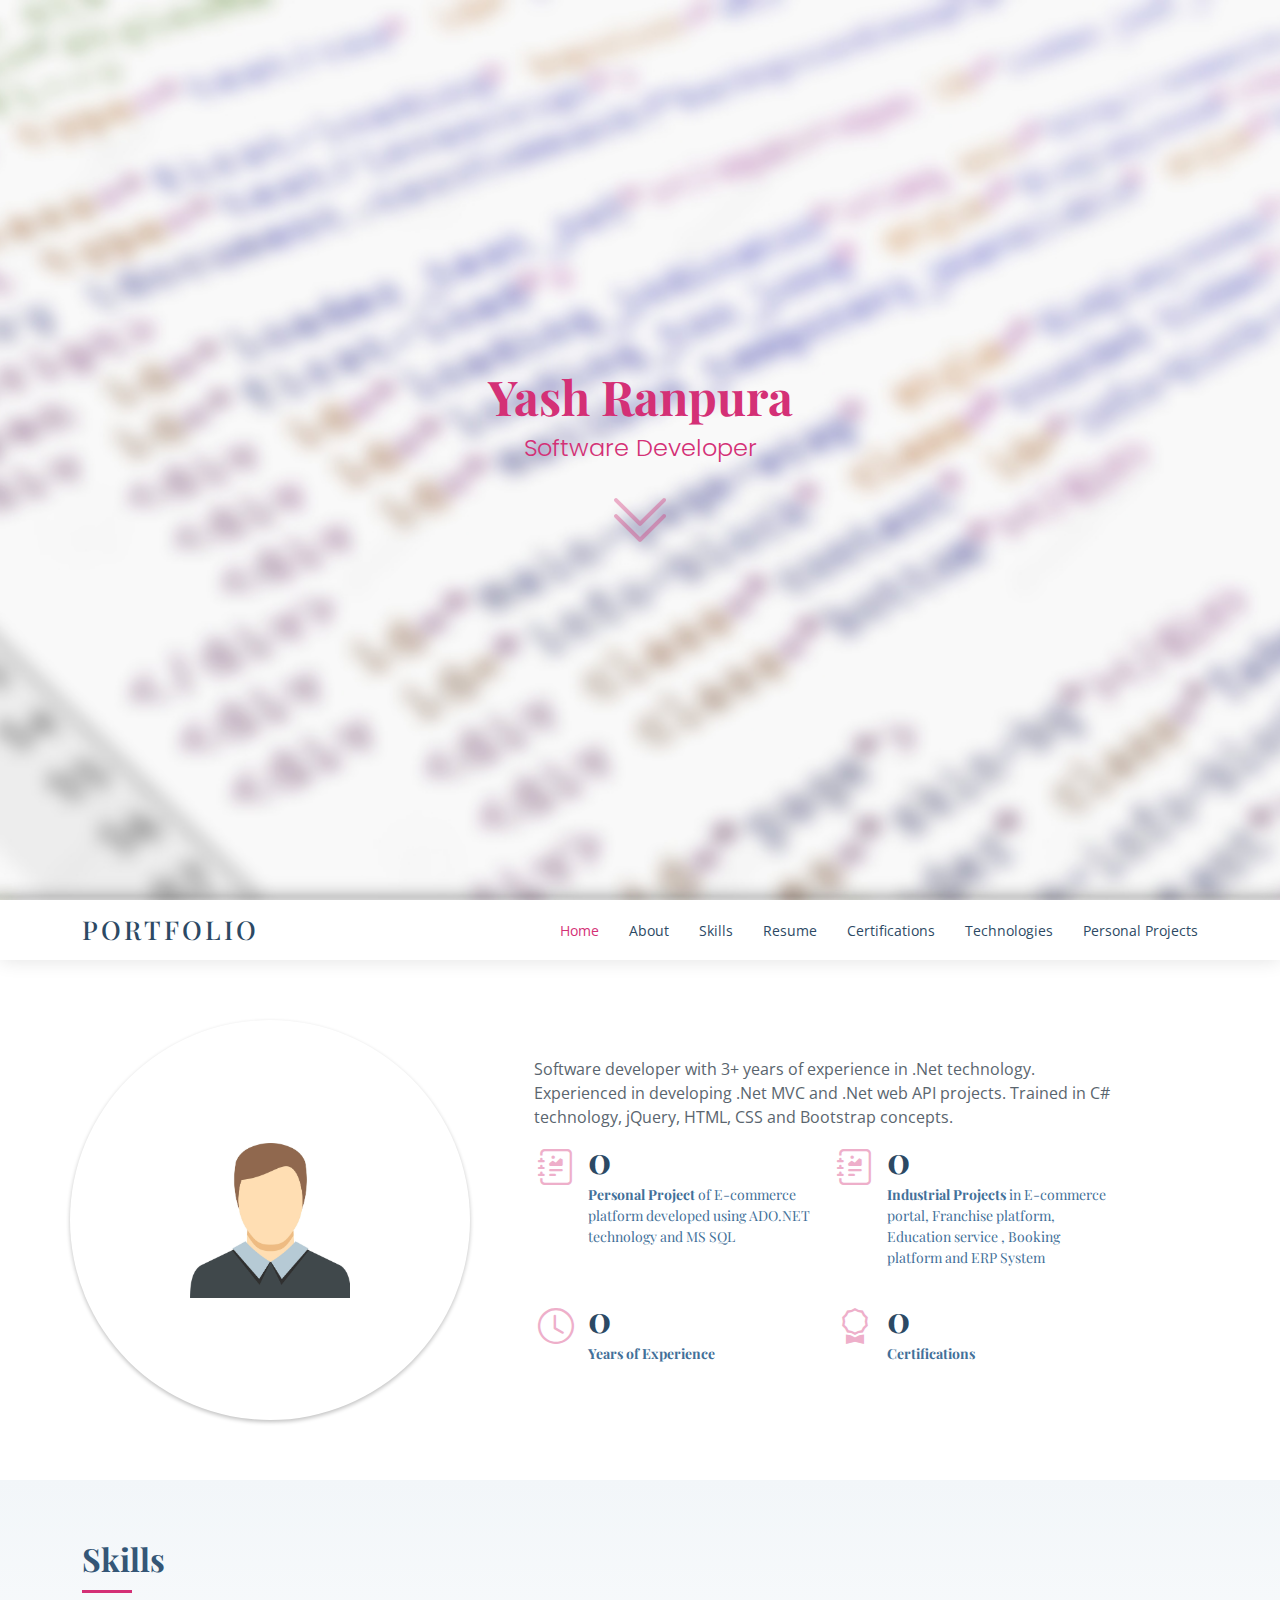
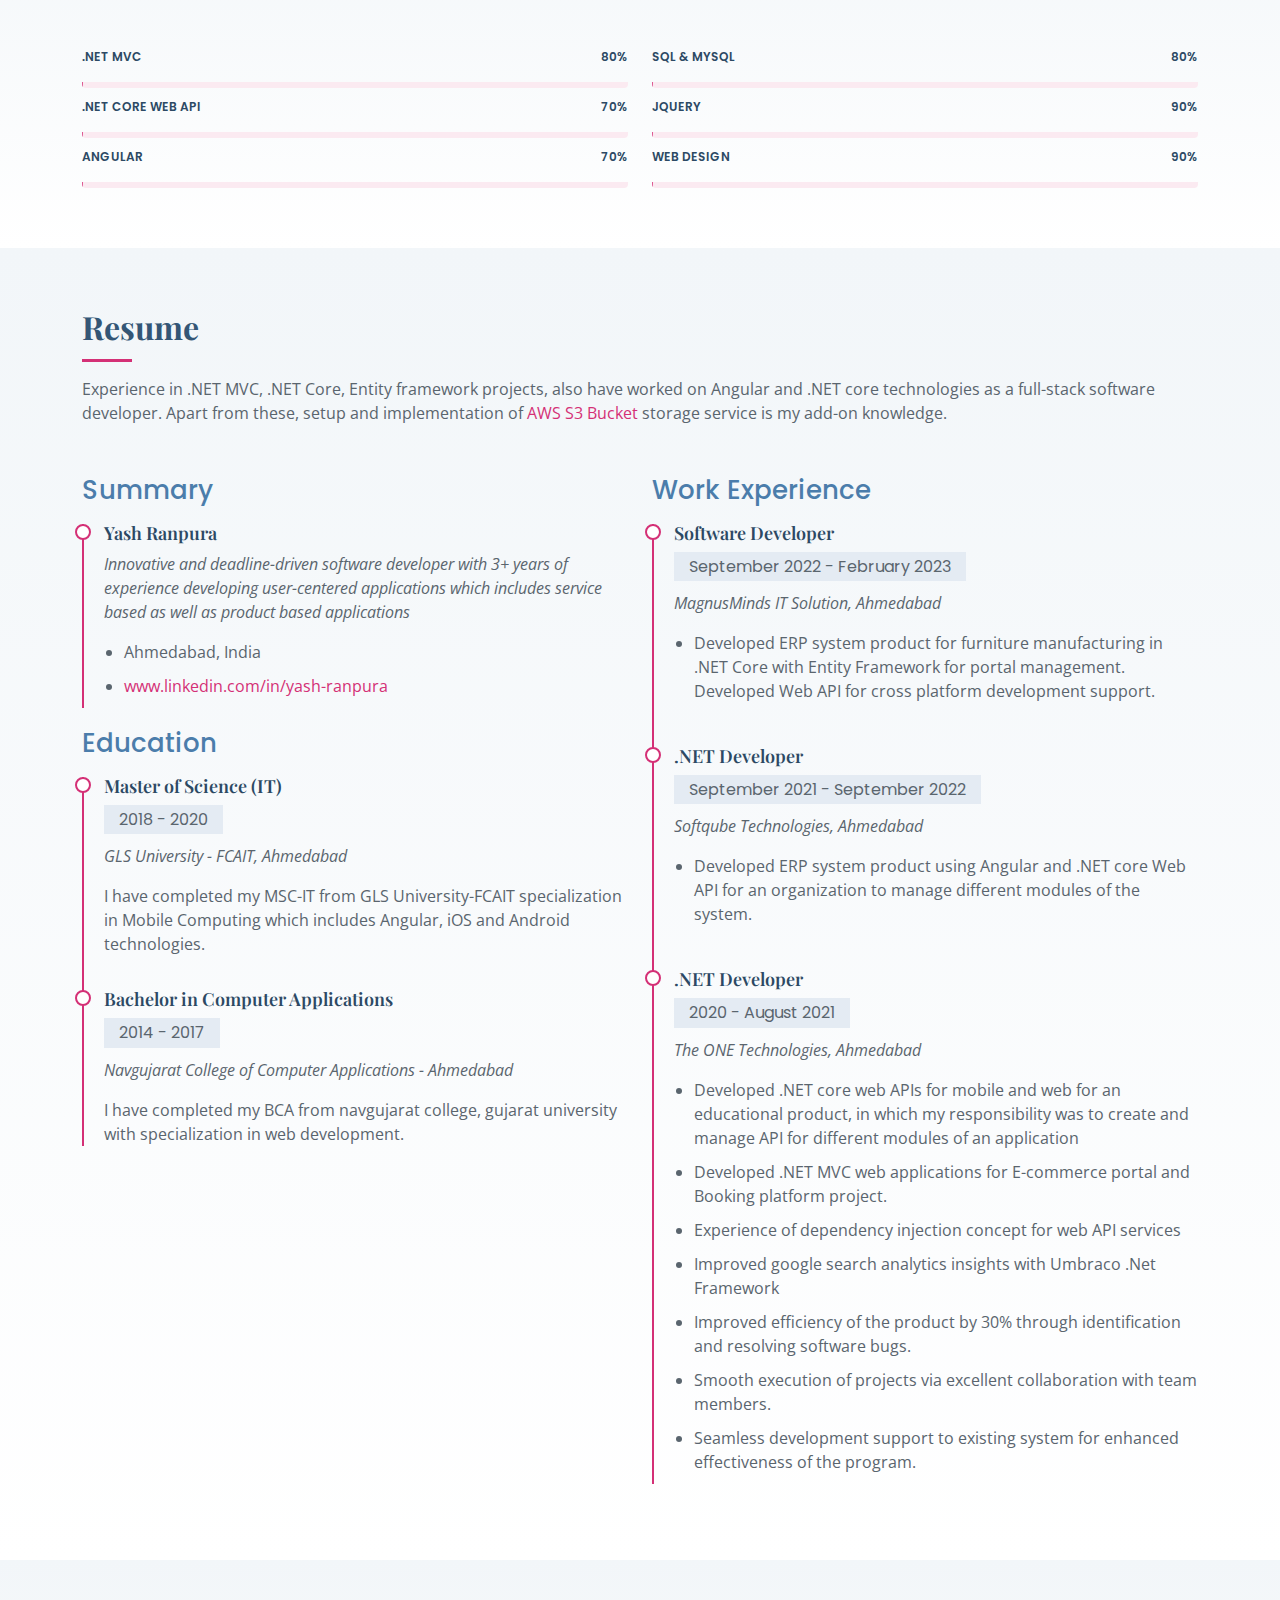
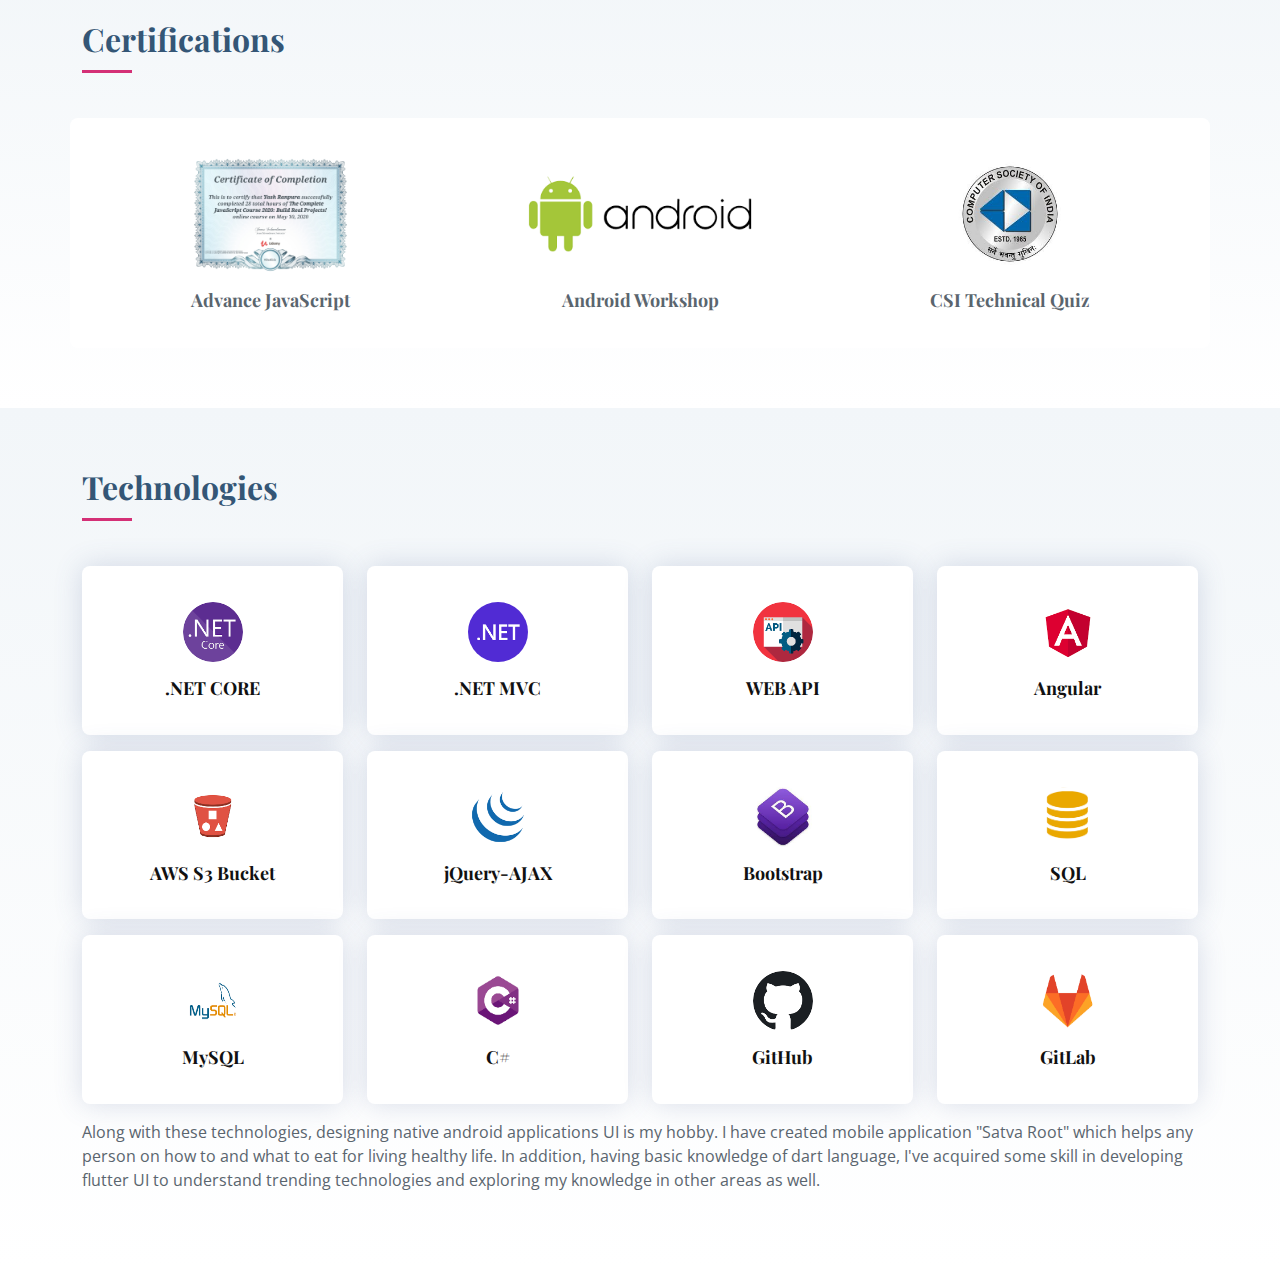
==== commit f0f1f6eb: "description updated" ====
--- a/index.html
+++ b/index.html
@@ -205,7 +205,7 @@
         <div class="section-title">
           <h2>Resume</h2>
           <p>
-            I have worked on .NET MVC, .NET Core, Entity framework projects, also have worked on Angular and .NET core technologies as a full-stack software developer.
+            Experience in .NET MVC, .NET Core, Entity framework projects, also have worked on Angular and .NET core technologies as a full-stack software developer.
             Apart from these, setup
             and implementation of <span style="color: #d43076;">AWS S3 Bucket</span> storage service is my add-on
             knowledge.
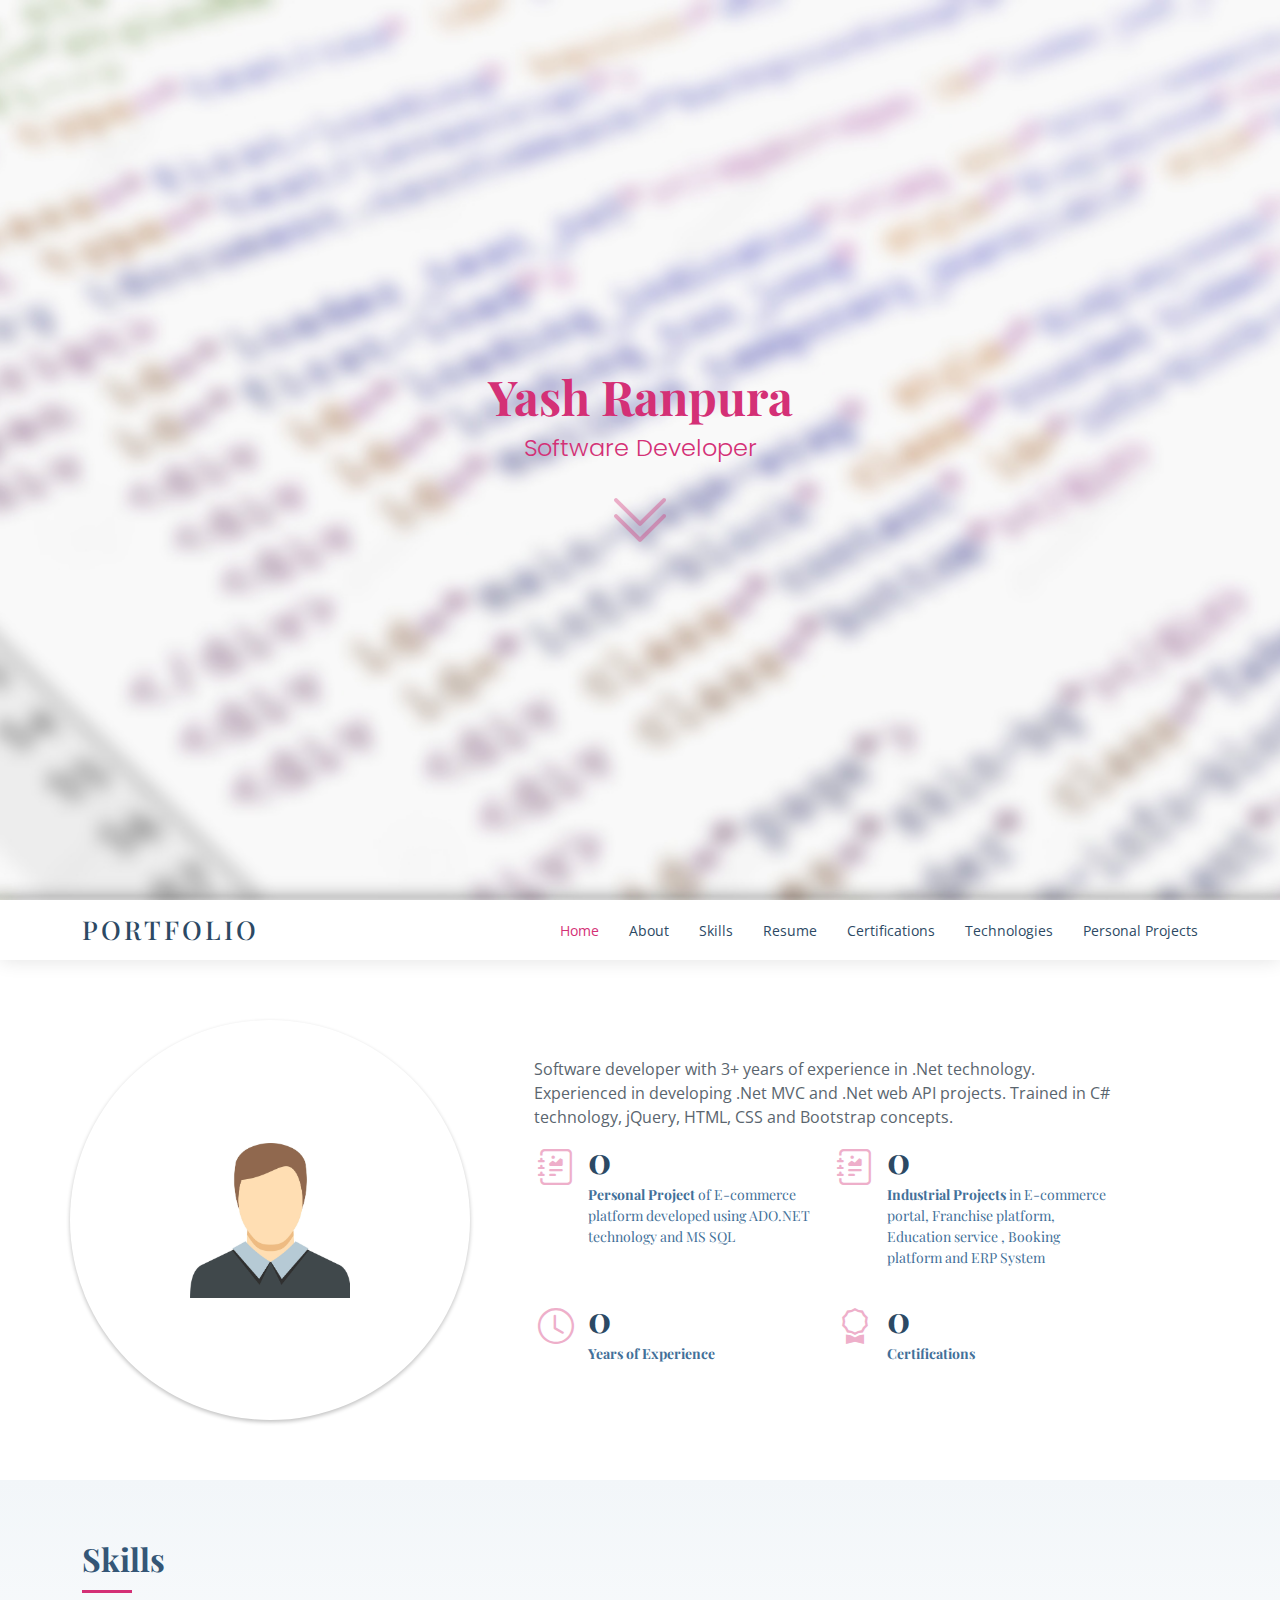
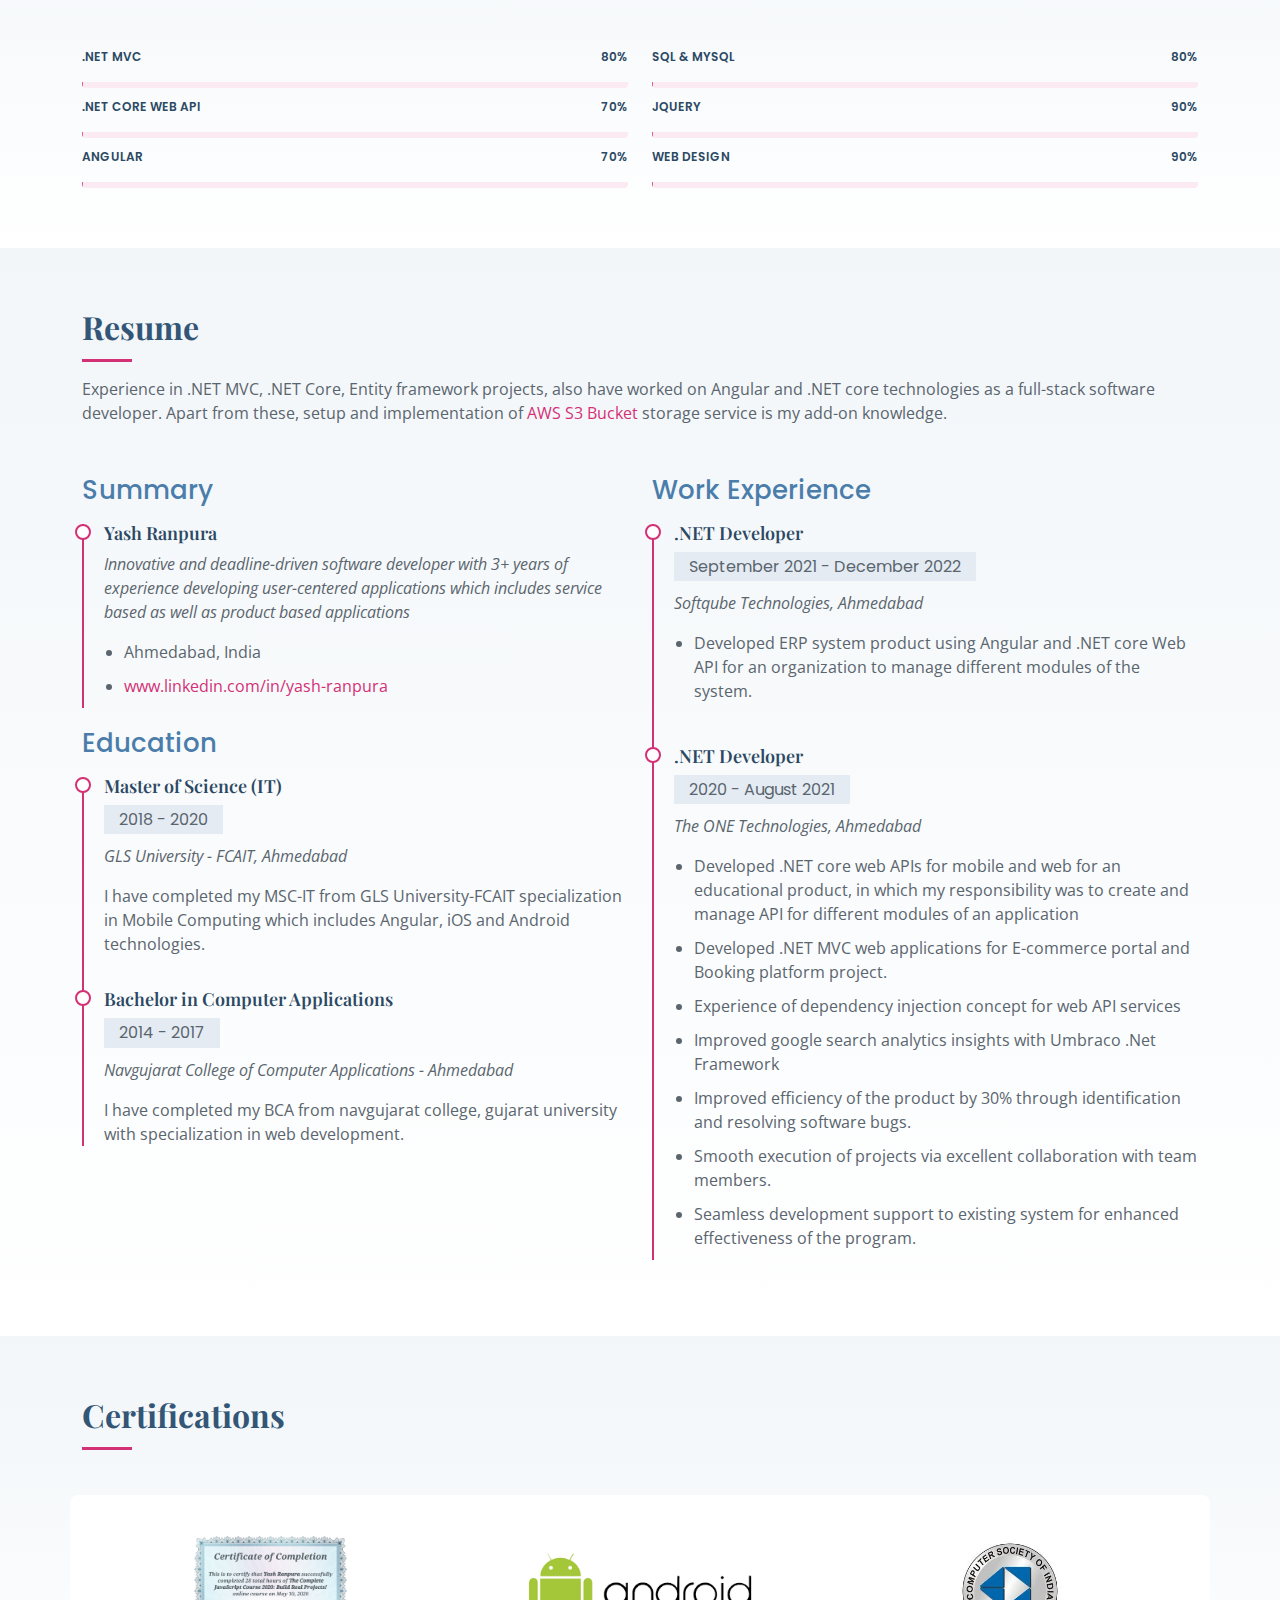
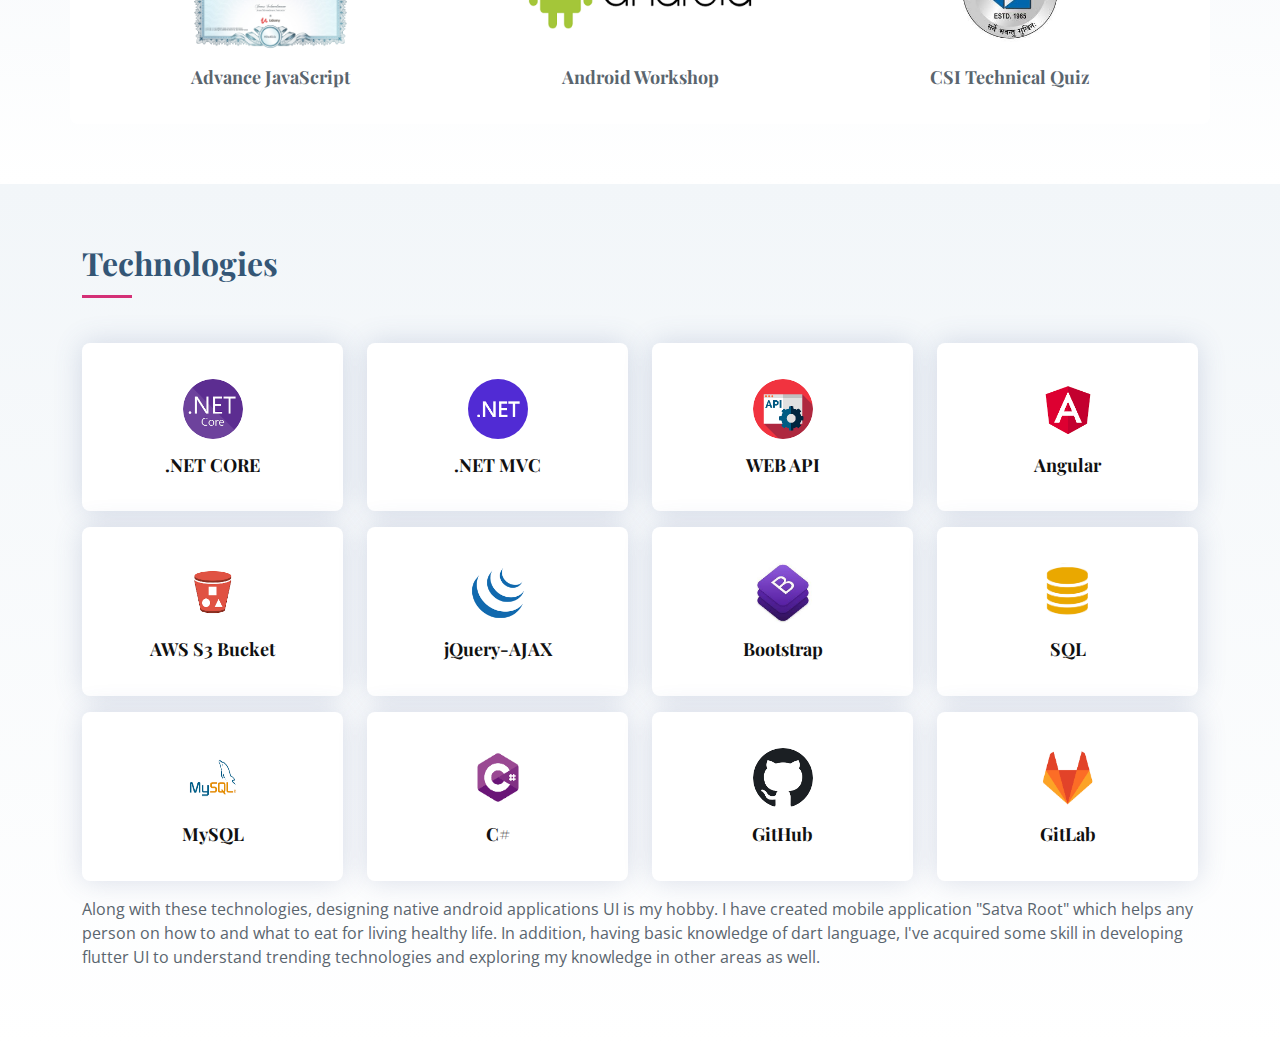
==== commit 99ab31fe: "exp updated" ====
--- a/index.html
+++ b/index.html
@@ -250,19 +250,10 @@
           </div>
           <div class="col-lg-6">
             <h3 class="resume-title">Work Experience</h3>
-            <div class="resume-item">
-              <h4>Software Developer</h4>
-              <h5>September 2022 - February 2023</h5>
-              <p><em>MagnusMinds IT Solution, Ahmedabad</em></p>
-              <p>
-              <ul>
-                <li>Developed ERP system product for furniture manufacturing in .NET Core with Entity Framework for portal management. Developed Web API for cross platform development support.</li>
-              </ul>
-              </p>
-            </div>
+            
             <div class="resume-item">
               <h4>.NET Developer</h4>
-              <h5>September 2021 - September 2022</h5>
+              <h5>September 2021 - December 2022</h5>
               <p><em>Softqube Technologies, Ahmedabad</em></p>
               <p>
               <ul>
